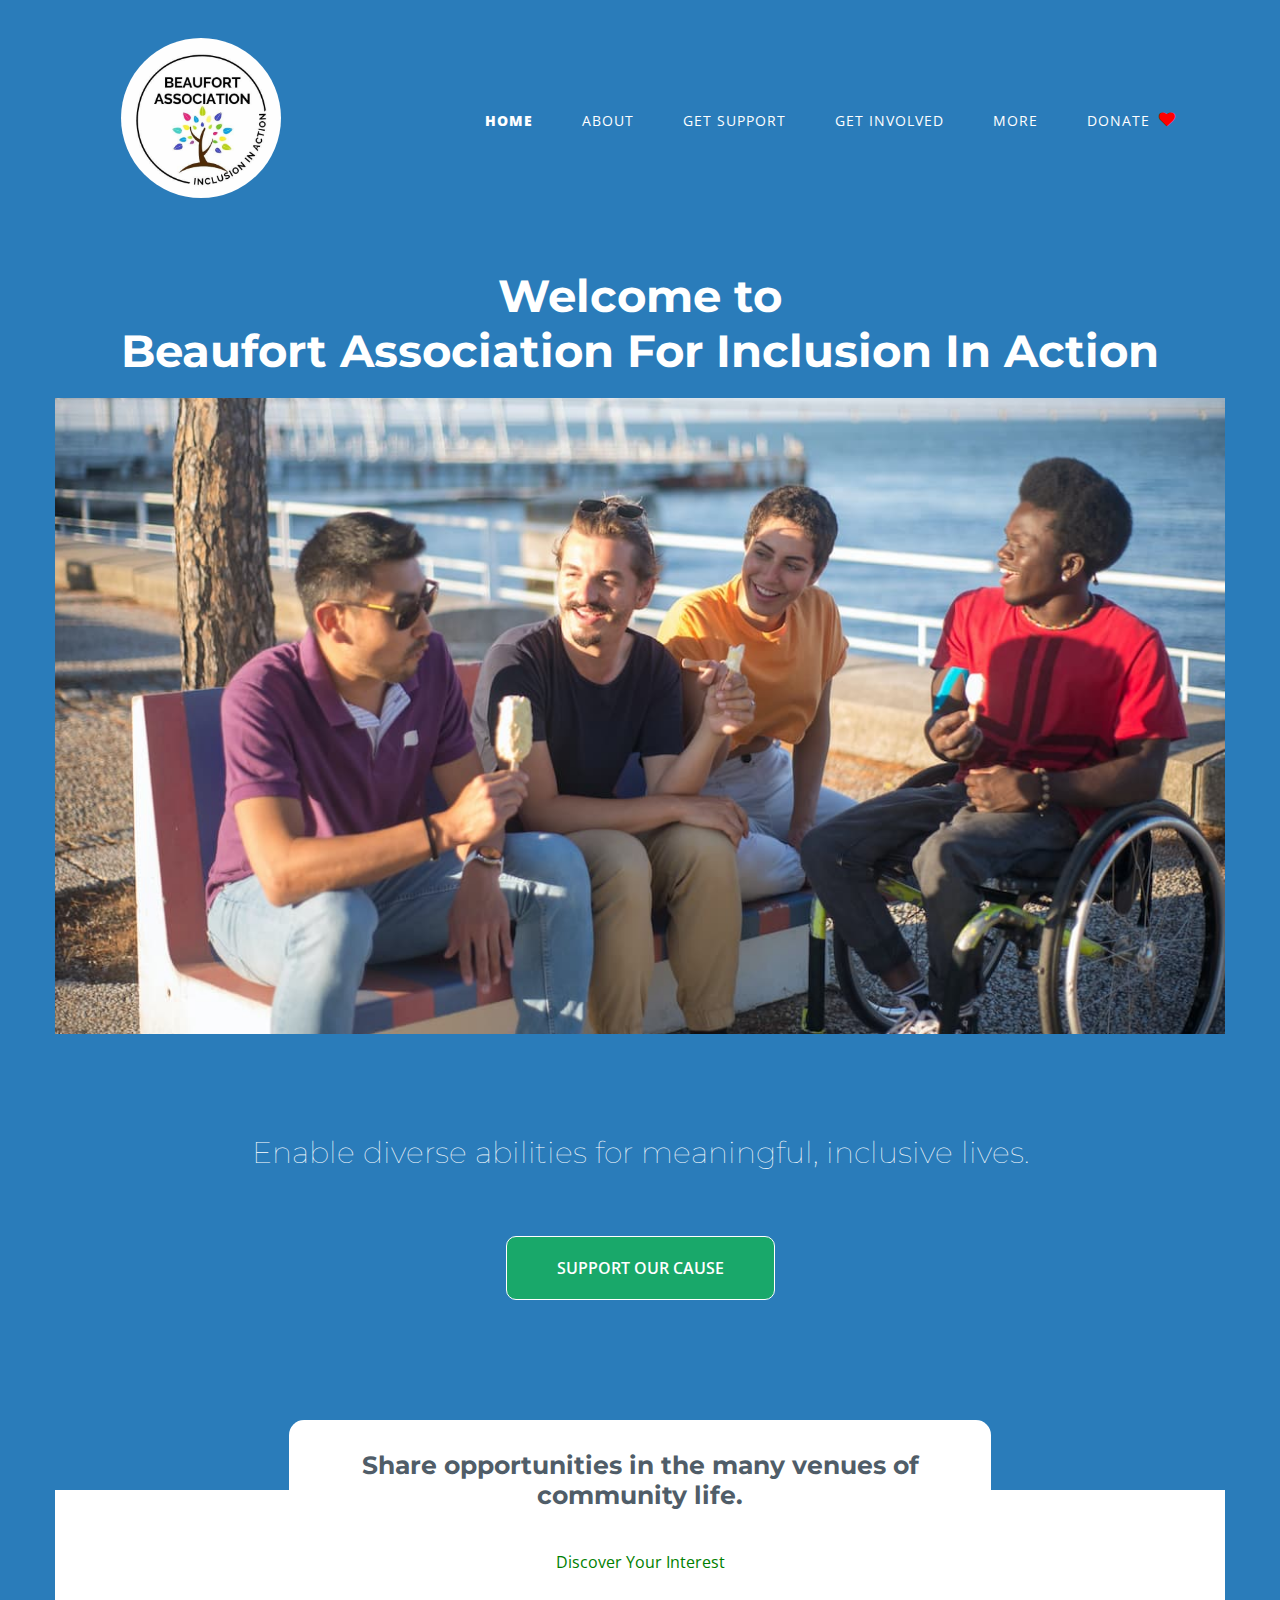
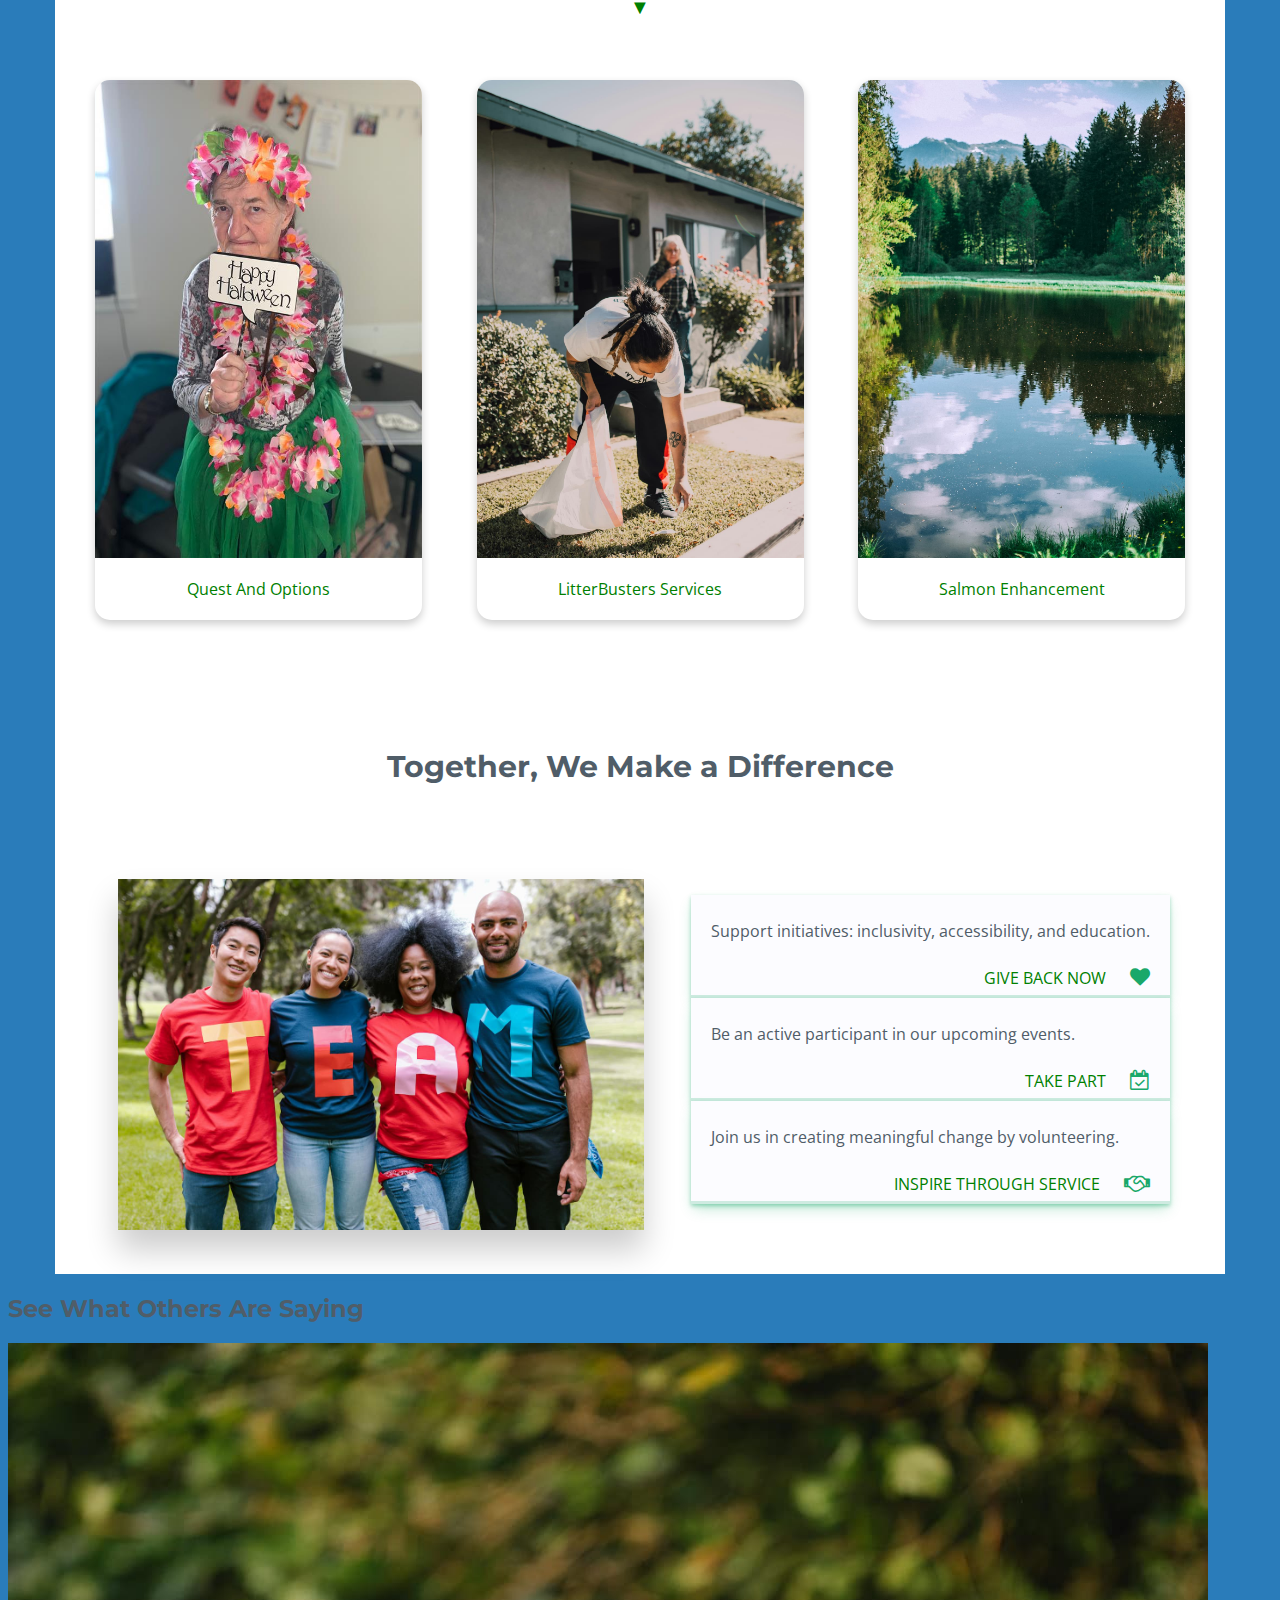
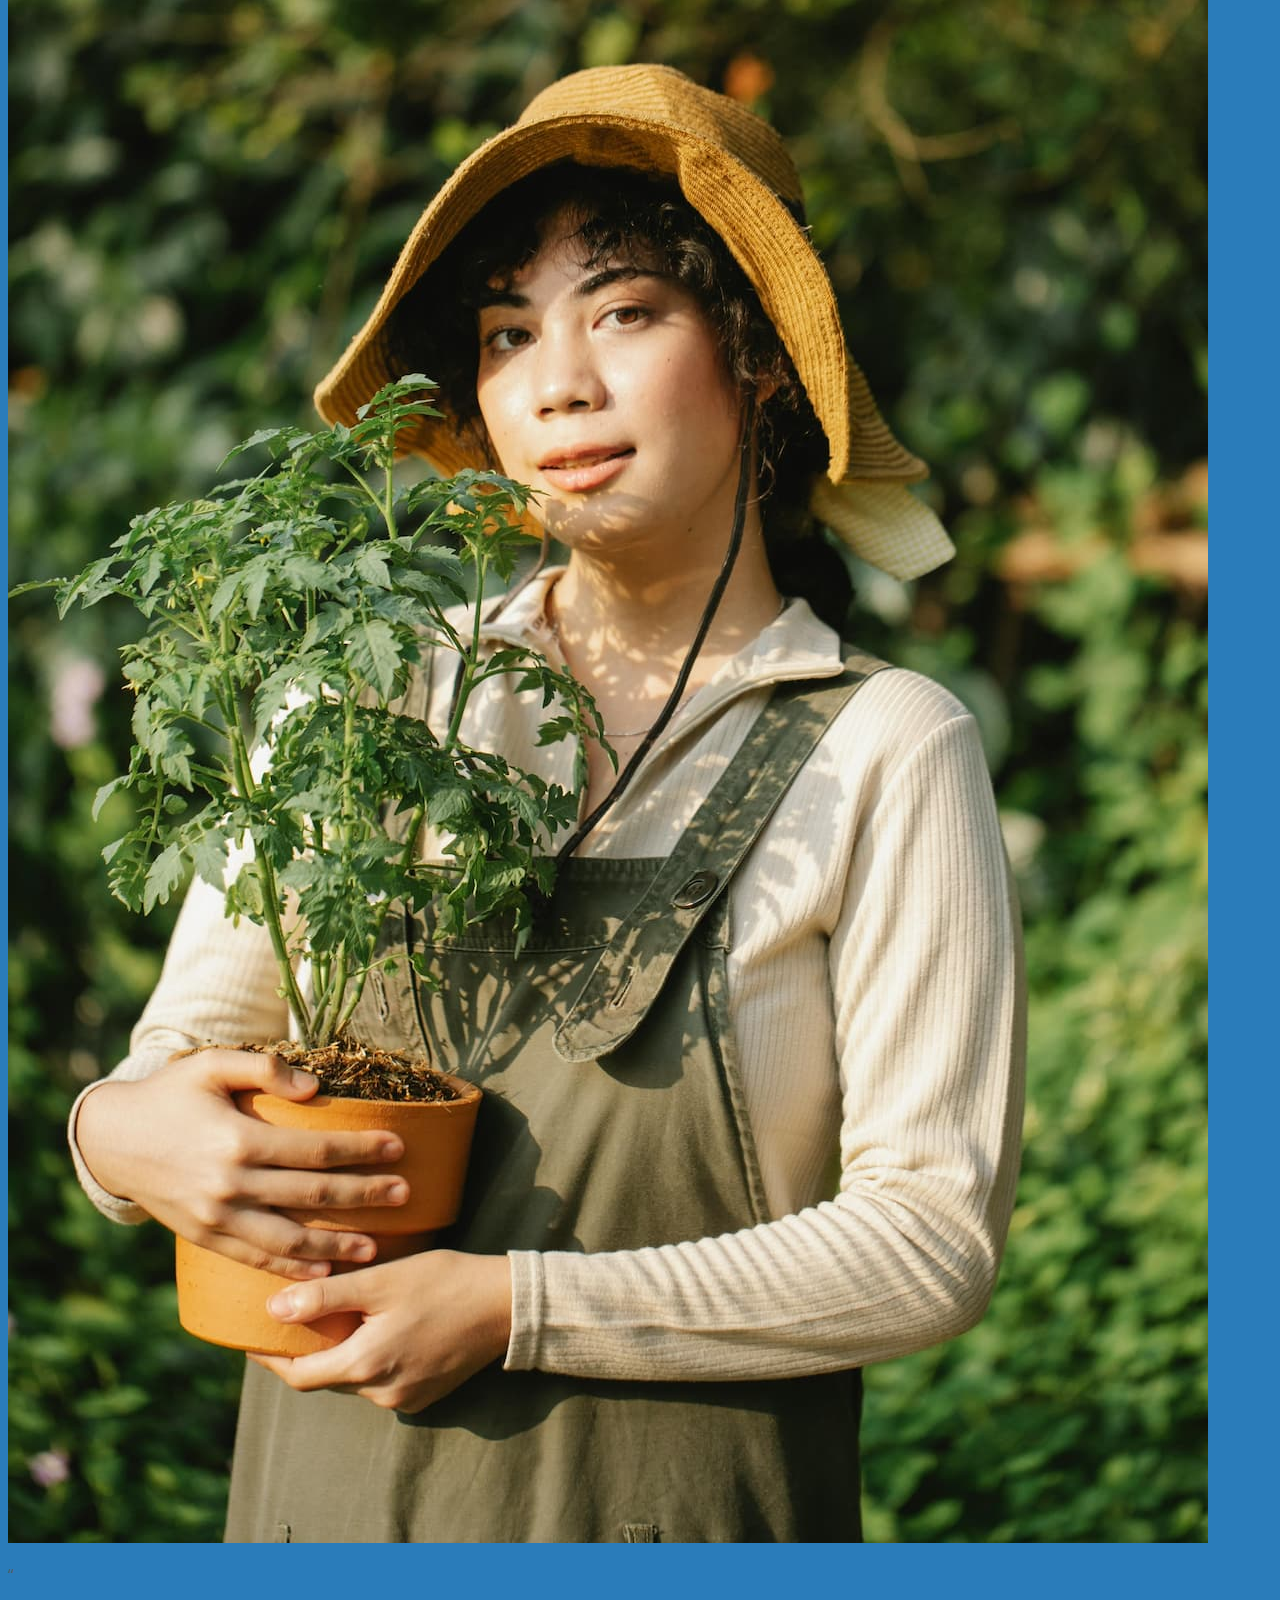
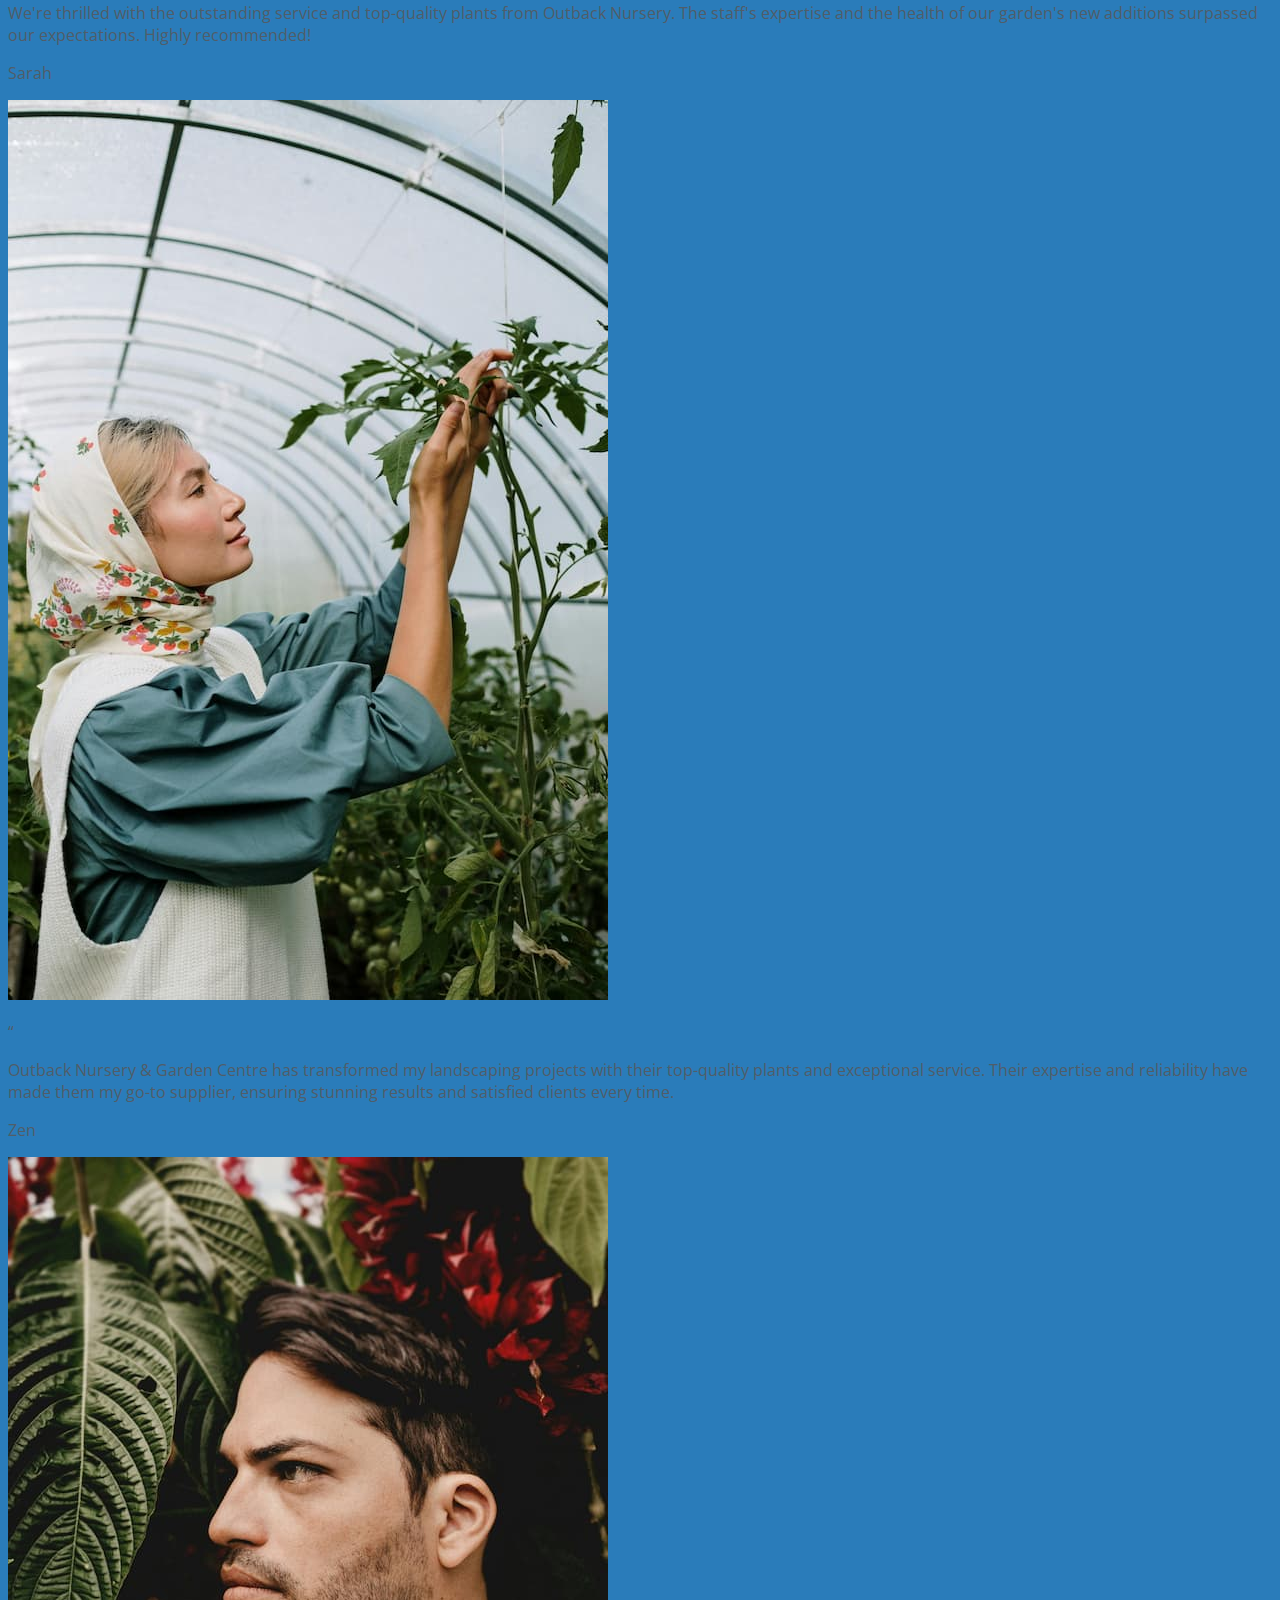
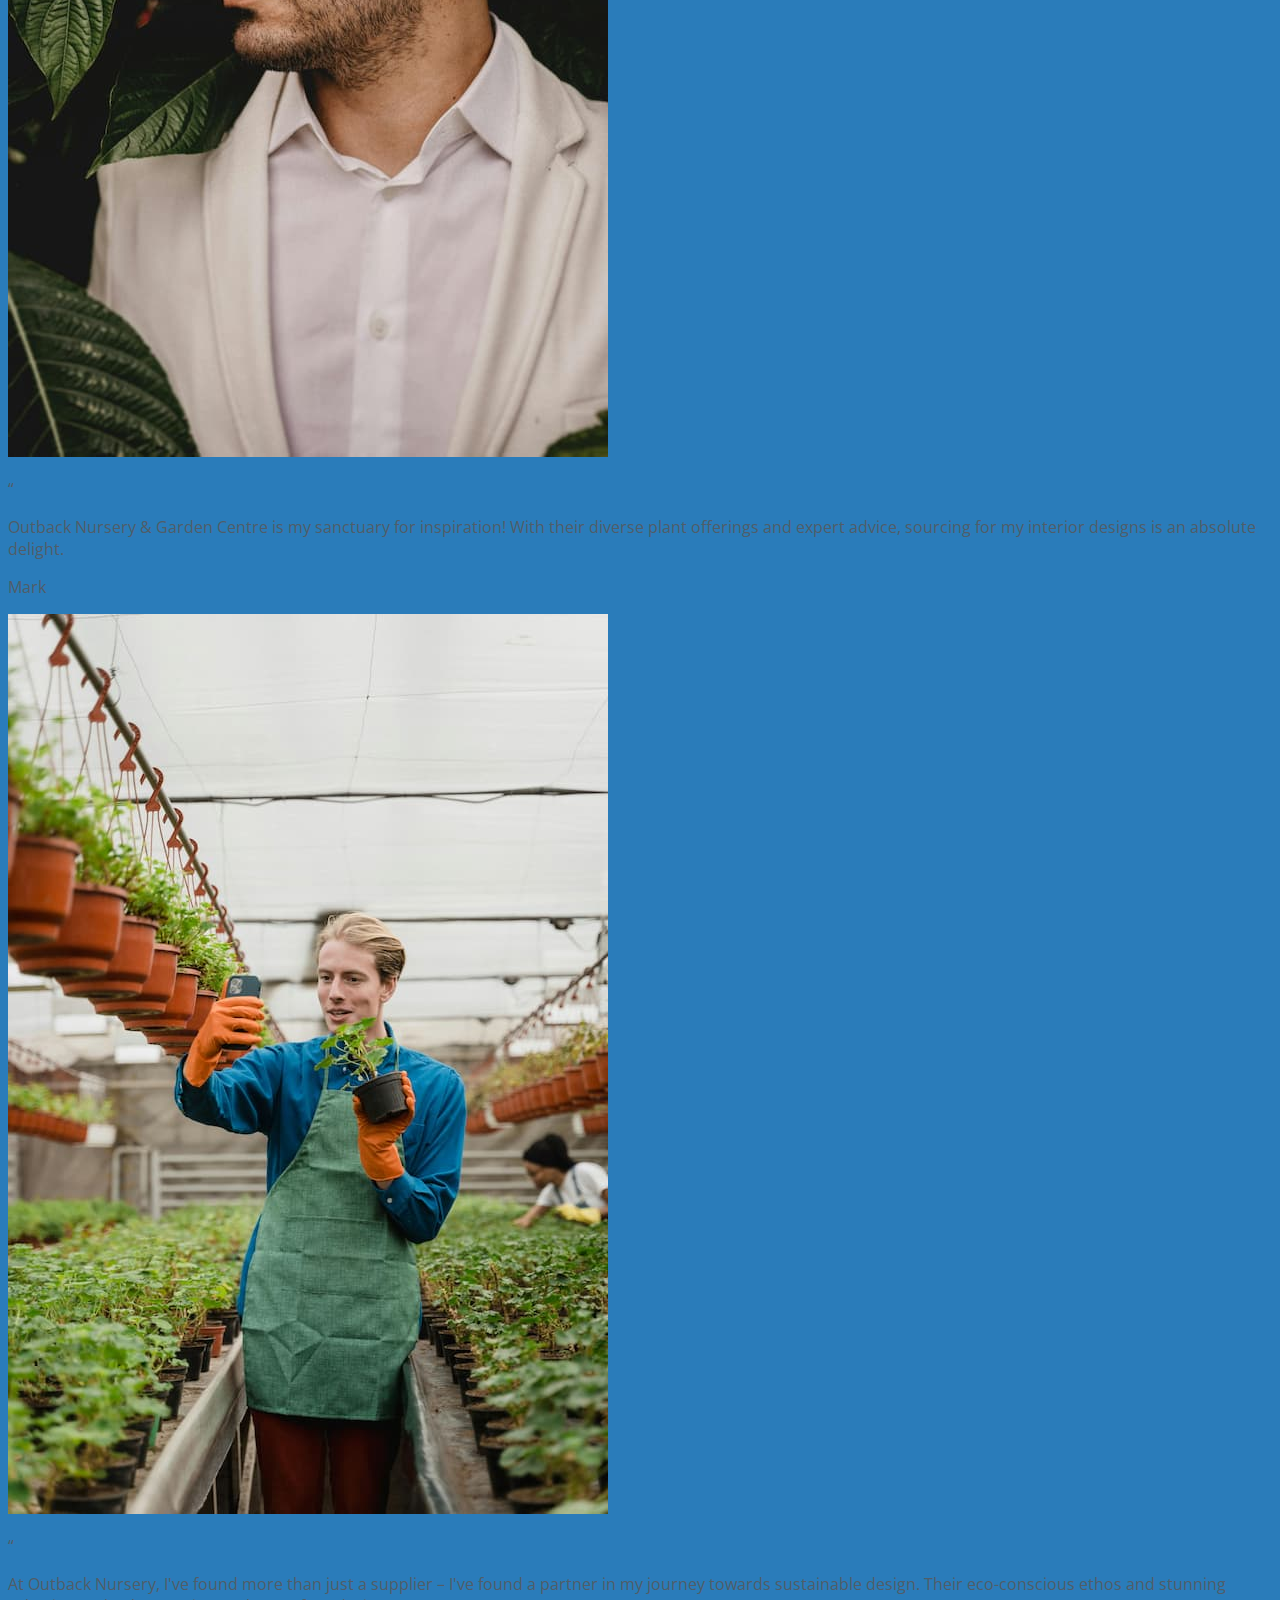
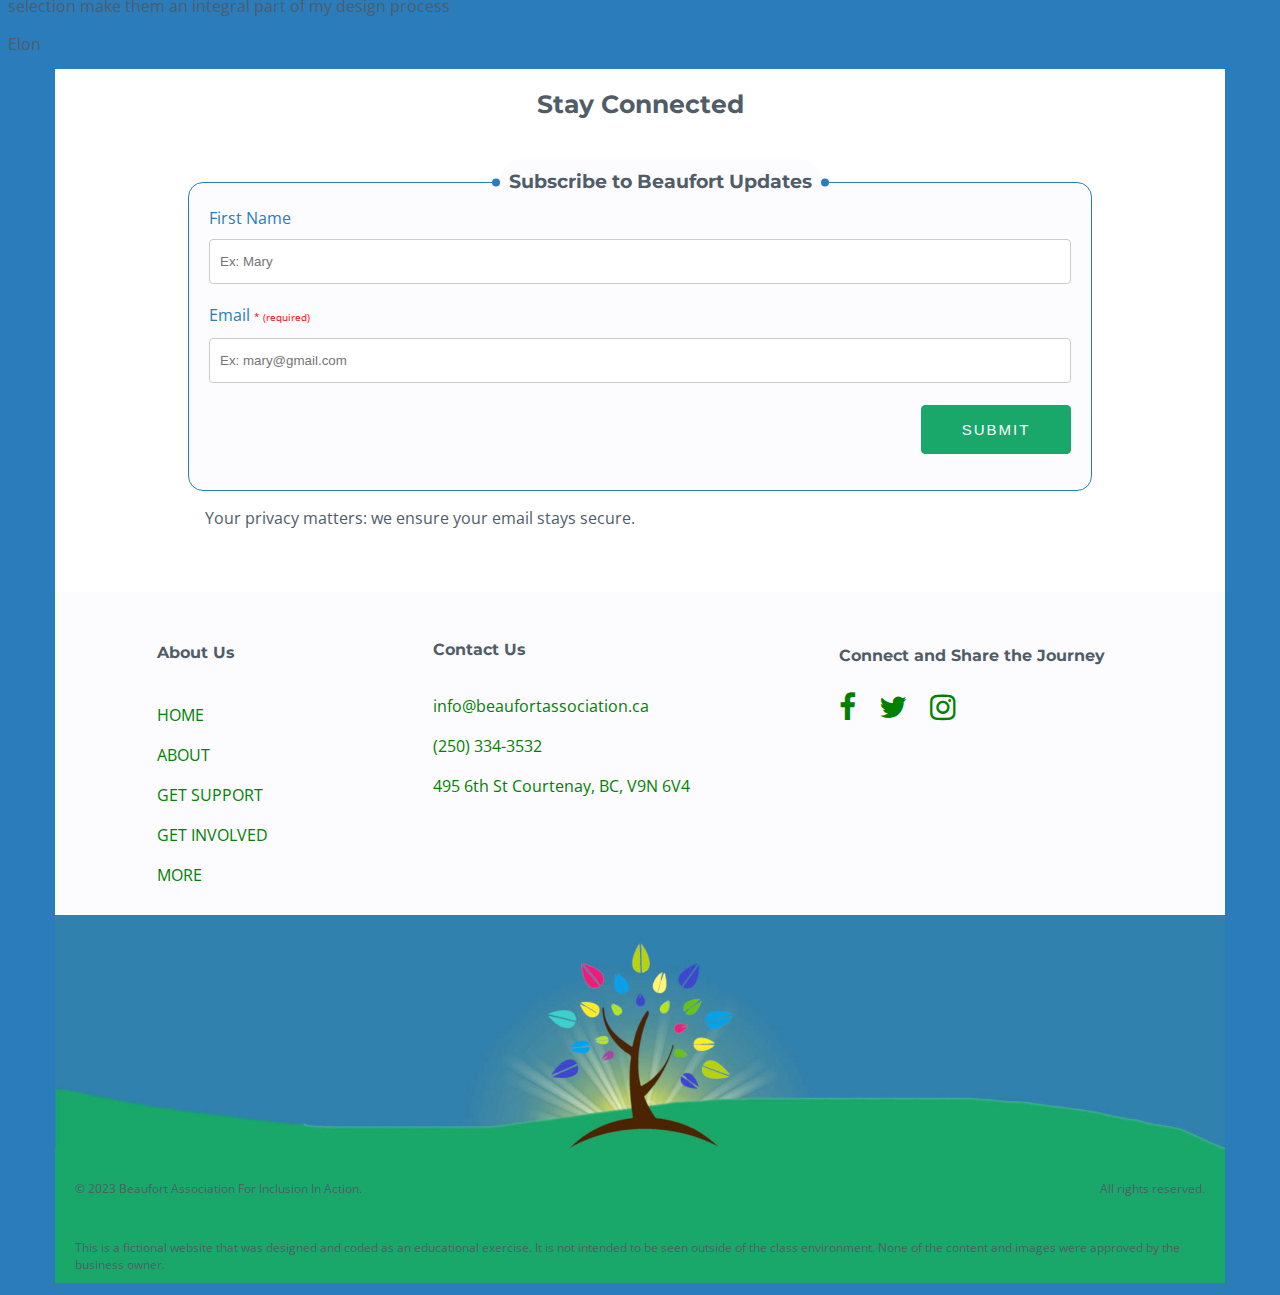
==== docs/index.html @ d54557df "Add class name to be used in js functionality" ====
<!DOCTYPE html>
<html lang="en">
  <head>
    <meta charset="UTF-8" />
    <meta name="viewport" content="width=device-width, initial-scale=1.0" />
    <!-- Link to Google Font Montserrat and Open Sans -->
    <link rel="preconnect" href="https://fonts.googleapis.com" />
    <link rel="preconnect" href="https://fonts.gstatic.com" crossorigin />
    <link
      href="https://fonts.googleapis.com/css2?family=Montserrat:wght@200;300;500;600;700;900&family=Open+Sans:wght@300;400;500;600;700&display=swap"
      rel="stylesheet"
    />

    <!-- Link to Font Awesome icons -->
    <link
      rel="stylesheet"
      href="https://cdnjs.cloudflare.com/ajax/libs/font-awesome/4.7.0/css/font-awesome.min.css"
    />
    <link rel="stylesheet" href="style.css" />
    <!-- DGL 103 CVS1 - Katrina Corporal - Project -->

    <title>Beaufort Association | For Inclusion In Action</title>
  </head>
  <body>
    <!-- Navigational Bar -->
    <header>
      <div class="nav-img">
        <a href="index.html">
          <img
            src="images/beaufortassociationlogo.jpg"
            alt="Beaufort Association logo"
          />
        </a>
      </div>

      <nav class="navbar">
        <!-- Below .toggle is from https://codepen.io/AskClaireGuiot/apen/BaMydwd?editors=1100 
                JS function showNav is found at the bottom of the <body> -->
        <div class="toggle-wrapper">
          <a class="toggle" onclick="showNav()">
            <i class="fa fa-bars" aria-hidden="true"></i>
          </a>
        </div>

        <div id="nav-links" class="navlinks">
          <a href="index.html" class="current-page">Home</a>
          <a href="https://beaufortassociation.ca/about-us/">About</a>
          <a href="getsupport.html">Get Support</a>
          <a href="getinvolved.html">Get Involved</a>
          <a href="https://beaufortassociation.ca/self-advocacy/">More</a>
          <a href="getinvolved.html#donate">Donate</a>
          <i class="fa fa-heart" aria-hidden="true"></i>
        </div>
      </nav>
    </header>

    <main>
      <!-- Hero section -->
      <section class="hero">
        <h1>
          Welcome to <br />
          Beaufort Association For Inclusion In Action
        </h1>
        <div class="view-overlay"></div>
        <!-- for mobile view -->
        <img
          class="mobile-hero-img"
          src="images/empower.jpg"
          alt="Beaufort Association in action"
        />
        <!-- for desktop view -->
        <img
          class="desktop-hero-img"
          src="images/inclusioninaction.jpg"
          alt="Beaufort Association in action"
        />
        
      </section>
      <!-- About section -->
      <section class="about">
        <h2>Enable diverse abilities for meaningful, inclusive lives.</h2>
        <a href="https://beaufortassociation.ca/about-us/">Support our Cause</a>
      </section>
      <!-- Programs section -->
      <section class="programs">
        <h2>Share opportunities in the many venues of community life.</h2>
        <a href="https://beaufortassociation.ca/515-2/"
          >Discover Your Interest</a
        >
        <p>&#9660;</p>
        <div class="cards-wrapper">
          <div class="card">
            <img
              src="images/questprogram.jpeg"
              alt="a woman wearing a flower necklace and flower headdress"
            />
            <a href="https://beaufortassociation.ca/quest-2/"
              >Quest and Options</a
            >
          </div>

          <div class="card">
            <img src="images/litterbuster.jpg" alt="men cleaning the street" />
            <a href="https://beaufortassociation.ca/litterbusters-services/"
              >LitterBusters Services</a
            >
          </div>

          <div class="card">
            <img
              src="images/salmonhatchery.jpg"
              alt="pond surrounded by trees"
            />
            <a href="https://beaufortassociation.ca/quest/"
              >Salmon Enhancement</a
            >
          </div>
        </div>
      </section>
      <!-- Get Involved section -->
      <section class="get-involved">
        <div class="get-involved-heading">
          <img
            src="images/teamwork.jpg"
            alt="a team of four wearing team shirt"
          />
          <h2>Together, We Make a Difference</h2>
        </div>

        <div class="support-beaufort">
          <div class="get-involved-card">
            <p>
              Support initiatives: inclusivity, accessibility, and education.
            </p>
            <div class="get-involved-cta">
              <a href="getinvolved.html#donate">Give Back Now</a>
              <i class="fa fa-heart" aria-hidden="true"></i>
            </div>
          </div>

          <div class="get-involved-card">
            <p>Be an active participant in our upcoming events.</p>
            <div class="get-involved-cta">
              <a href="https://beaufortassociation.ca/events-2/">Take Part</a>
              <i class="fa fa-calendar-check-o" aria-hidden="true"></i>
            </div>
          </div>

          <div class="get-involved-card">
            <p>Join us in creating meaningful change by volunteering.</p>
            <div class="get-involved-cta">
              <a href="getinvolved.html#volunteer">Inspire through Service</a>
              <i class="fa fa-handshake-o" aria-hidden="true"></i>
            </div>
          </div>
        </div>
      </section>

      <!-- Testimonials section -->
      <section class="testimonials">
        <h2 class="testimonials-h2">
          See What Others Are Saying
        </h2>
        <div class="testimonials__wrapper">
          <div
            class="testimonials__content-slide testimonials__content-slide--active"
          >
            <div class="testimonials__content">
              <img class="testimonials__avatar l-mb-2" src="images/testimonials-avatar-sarah.jpg" alt="woman holding a potted plant">
              <p class="testimonials__quote">&#8220;</p>
              <p class="testimonials__text">
                We're thrilled with the outstanding service and top-quality
                plants from Outback Nursery. The staff's expertise and the
                health of our garden's new additions surpassed our expectations.
                Highly recommended!
              </p>
              <p class="testimonials__name">Sarah</p>
            </div>
          </div>
          <div class="testimonials__content-slide">
            <div class="testimonials__content">
              <img class="testimonials__avatar" src="images/testimonials-avatar-zen.jpg" alt="woman with bandana">
              <p class="testimonials__quote">&#8220;</p>
              <p class="testimonials__text">
                Outback Nursery &amp; Garden Centre has transformed my
                landscaping projects with their top-quality plants and
                exceptional service. Their expertise and reliability have made
                them my go-to supplier, ensuring stunning results and satisfied
                clients every time.
              </p>
              <p class="testimonials__name">Zen</p>
            </div>
          </div>
          <div class="testimonials__content-slide">
            <div class="testimonials__content">
              <img class="testimonials__avatar" src="images/testimonials-avatar-mark.jpg" alt="side view of a man">
              <p class="testimonials__quote">&#8220;</p>
              <p class="testimonials__text">
                Outback Nursery &amp; Garden Centre is my sanctuary for
                inspiration! With their diverse plant offerings and expert
                advice, sourcing for my interior designs is an absolute delight.
              </p>
              <p class="testimonials__name">Mark</p>
            </div>
          </div>
          <div class="testimonials__content-slide">
            <div class="testimonials__content">
              <img class="testimonials__avatar" src="images/testimonials-avatar-elon.jpg" alt="man holding a potted plant">
              <p class="testimonials__quote">&#8220;</p>
              <p class="testimonials__text">
                At Outback Nursery, I've found more than just a supplier – I've
                found a partner in my journey towards sustainable design. Their
                eco-conscious ethos and stunning selection make them an integral
                part of my design process
              </p>
              <p class="testimonials__name">Elon</p>
            </div>
          </div>
          <div
            class="page-indicator"
          >
            <span
              class="testimonials__page testimonials__page--active"
            ></span>
            <span class="testimonials__page"></span>
            <span class="testimonials__page"></span>
            <span class="testimonials__page"></span>
          </div>
          <div class="testimonials__left-arrow-wrap">
            <div class="testimonials__left-arrow"></div>
          </div>
          <div class="testimonials__right-arrow-wrap">
            <div class="testimonials__right-arrow"></div>
          </div>
        </div>
      </section>


      <!-- Subscribe to newsletter section -->
      <section class="newsletter">
        <h2>Stay Connected</h2>
        <h3>Subscribe to Beaufort Updates</h3>

        <!-- Below is from Codepen by Claire Guiot -->
        <form
          method="post"
          action="https://learndigital.dev/DGL103/dgl103-form.php"
        >
          <label for="fname">First Name</label>
          <input
            type="text"
            id="fname"
            name="firstname"
            placeholder="Ex: Mary"
          />

          <label for="email"
            >Email <span class="label-required">* (required)</span></label
          >
          <input
            type="email"
            id="email"
            name="email"
            placeholder="Ex: mary@gmail.com"
            required
          />
          <input type="submit" value="Submit" />
        </form>
        <p class="privacy-note">
          Your privacy matters: we ensure your email stays secure.
        </p>
      </section>
    </main>
    <!-- Footer section -->
    <footer>
      <div class="footer-columns-wrapper">
        <div class="footer-about-column">
          <h4>About Us</h4>
          <nav>
            <a href="index.html">Home</a>
            <a href="https://beaufortassociation.ca/about-us/">About</a>
            <a href="getsupport.html">Get Support</a>
            <a href="getinvolved.html">Get Involved</a>
            <a href="https://beaufortassociation.ca/self-advocacy/">More</a>
          </nav>
        </div>

        <div class="footer-contacts-column">
          <address>
            <p>Contact Us</p>
            <a href="mailto:info@beaufortassociation.ca"
              >info@beaufortassociation.ca</a
            ><br />
            (250) 334-3532<br />
            495 6th St Courtenay, BC, V9N 6V4
          </address>
        </div>
      </div>

      <div class="socialmedia-icons">
        <h4>Connect and Share the Journey</h4>
        <a href="https://www.facebook.com/beaufortassociation"
          ><i class="fa fa-facebook" aria-hidden="true"></i
        ></a>
        <a href="https://twitter.com/"
          ><i class="fa fa-twitter" aria-hidden="true"></i
        ></a>
        <a href="https://www.instagram.com/"
          ><i class="fa fa-instagram" aria-hidden="true"></i
        ></a>
      </div>

      <img
        src="images/beaufortassociationbanner.jpg"
        alt="Beaufort Association logo"
      />

      <!-- Copyright section in footer -->
      <div class="copyright">
        <p>&copy; 2023 Beaufort Association For Inclusion In Action.</p>
        <p>All rights reserved.</p>
      </div>

      <p class="disclaimer">
        This is a fictional website that was designed and coded as an
        educational exercise. It is not intended to be seen outside of the class
        environment. None of the content and images were approved by the
        business owner.
      </p>
    </footer>

    <!-- Below JS is modified from https://codepen.io/AskClaireGuiot/pen/BaMydwd?editors=1100 -->
    <script>
      function showNav() {
        var navLinks = document.getElementById("nav-links");
        navLinks.classList.toggle("show-links");
      }
    </script>
    <script src="app.js"></script>
  </body>
</html>
---- docs/style.css ----
/* GLOBAL STYLES */

html {
  font-size: 62.5%;
}

body {
  font-family: "Open Sans", sans-serif;
  color: #505d68;
  letter-spacing: 0;
  background-color: #2a7cba;
  font-size: 1.6rem;
}

* {
  box-sizing: border-box;
}

h1,
h2,
h3,
h4,
h5,
h6 {
  color: #505d68;
  font-family: "Montserrat", sans-serif;
}

a {
  text-decoration: none;
  text-transform: uppercase;
  color: #008000;
}

/* HEADER SECTION */
header {
  display: flex;
  justify-content: space-between;
  max-width: 100%;
  padding: 0.3em;
}

.nav-img img {
  width: 10em;
  margin-left: 1em;
  overflow: hidden;
  border-radius: 50%;
}

.toggle-wrapper {
  display: block;
  cursor: pointer; /* This element is clickable */
  font-size: 3em;
  padding: 1em 0.5em;
  position: relative;
  color: #fff;
}

.toggle-wrapper i {
  color: #fff;
}

.navlinks {
  display: none; /* hides navigation links in smaller screens*/
}

.navlinks a {
  color: white;
}

.navlinks i {
  display: none;
}

.show-links {
  /* displays navigation links in a column layout when toggled */
  display: flex;
  flex-direction: column;
  text-align: right;
  padding-top: 4rem;
  padding-right: 3.5rem;
  height: 60%;
  position: absolute;
  right: 0;
  width: 100vw;
  background-color: #2a7cba;
  line-height: 7rem;
  font-size: 2rem;
  z-index: 3;
}

/* HERO SECTION */
.hero {
  display: flex;
  flex-flow: column;
  align-items: center;
  text-align: center;
  padding-top: 2rem;
  position: relative;
}

.hero h1 {
  font-size: 3rem;
  padding: 2rem;
  margin: 0;
  color: #fff;
  position: absolute;
  z-index: 2;
}

.view-overlay {
  background-color: #504f4f;
  opacity: 0.3;
  /* width: 90vw;             to be reused for desktop view
    height: 90vh; */
  object-fit: scale-down;
  position: absolute;
  z-index: 1;
}

.mobile-hero-img {
  width: 90vw;
  height: 90vh;
  object-fit: scale-down;
  z-index: 0;
}

.desktop-hero-img {
  display: none;
}

/* ABOUT SECTION */
.about {
  display: flex;
  align-items: center;
  flex-direction: column;
  margin-top: -40px;
  padding-bottom: 100px;
}

.about h2 {
  font-size: 3rem;
  color: #fff;
  margin-top: -120px;
  padding: 4rem 1rem;
  text-align: center;
  font-weight: 100;
}

.about a {
  border: solid 1px #fff;
  color: white;
  font-weight: 600;
  background-color: #19a86a;
  padding: 2rem 5rem;
  border-radius: 10px;
}

/* Below is from Codepen https://codepen.io/Vesh123/pen/YzJKwNp
with modifications done on colors and border-radius, remove 1rem vertical drop on :active, reduced blur effect to .3rem, and reduced vertical drop shadow in hover to .5rem*/
.about a:hover {
  background-color: #148654;
  color: #fff;
  transition: 0.1s;
  border-radius: 1rem;
  box-shadow: 0.1rem 0.1rem 1rem 0.3rem #19a86a;
  transform: translateY(-2px); /* reused from previous exercise */
}
.about a:active {
  background-color: #19a86a;
  color: #fff;
  border-radius: 1rem;
  transition: 0.1s;
  box-shadow: 0.1rem 0.1rem #19a86a;
  transform: translateY(-2px); /* reused from previous exercise */
}
/* Codepen code ends here */

/* PROGRAMS SECTION */

.programs {
  background-color: #fff;
  display: flex;
  flex-direction: column;
  align-items: center;
  text-align: center;
  row-gap: 20px;
  margin-top: 70px;
  padding-bottom: 70px;
}

.programs h2 {
  font-size: 2rem;
  padding: 2rem 3rem;
  background-color: #fff;
  border-radius: 15px 15px 0 0;
  margin-top: -80px;
  width: 90vw;
}

.programs a {
  text-transform: capitalize;
  padding: 2rem;
}

.programs p {
  font-size: 2rem;
  color: #008000;
  margin-top: -20px;
  margin-bottom: 40px;
}

.cards-wrapper {
  display: flex;
  flex-direction: column;
  gap: 2rem;
  align-items: center;
}
.card {
  display: flex;
  flex-direction: column;
  align-items: center;
  height: 60vh;
  box-shadow: 0 4px 8px 0 rgba(0, 0, 0, 0.2);
  width: 90%;
  border-radius: 15px;
}

.card img {
  width: 100%;
  overflow: hidden;
  border-radius: 15px 15px 0 0;
}

/* GET INVOLVED SECTION */
.get-involved {
  display: flex;
  flex-direction: column;
  align-items: center;
  text-align: center;
  padding: 0 2rem 5rem 2rem;
  gap: 3rem;
  background-color: #fff;
}

.get-involved-heading img {
  width: 100vw;
}

.get-involved-heading h2 {
  padding: 0 3rem;
  font-size: 3rem;
  color: #505d68;
}

.support-beaufort {
  display: flex;
  flex-direction: column;
}
.get-involved-card {
  text-align: left;
  line-height: 2rem;
  background: #fcfcff;
  box-shadow: rgba(25, 168, 106, 0.4) 0px 2px 4px,
    rgba(25, 168, 106, 0.3) 0px 7px 13px -3px,
    rgba(25, 168, 106, 0.2) 0px -3px 0px inset;
}
.get-involved-card:hover {
  box-shadow: rgba(25, 168, 106, 0.4) 0px 5px, rgba(25, 168, 106, 0.3) 0px 10px,
    rgba(25, 168, 106, 0.2) 0px 15px, rgba(25, 168, 106, 0.1) 0px 20px,
    rgba(25, 168, 106, 0.05) 0px 25px;
  transform: translateY(-2px);
}

.get-involved-card p {
  padding: 1rem 2rem;
}

.get-involved-cta {
  text-align: right;
  padding: 0 2rem 1rem;
}

.get-involved a {
  padding: 0 2rem;
}

.get-involved i {
  font-size: 2rem;
  color: #19a86a;
}

/* NEWSLETTER SECTION */
.newsletter {
  background-color: #fff;
  margin-top: -2px;
  padding: 0 2rem;
}

.newsletter h2 {
  font-size: 2.5rem;
  margin: 0;
  padding: 2rem;
  text-align: center;
}

.newsletter h3 {
  font-size: 1.9rem;
  margin: 0;
  padding: 0.5rem;
  text-align: center;
  background-color: #fcfcff;
  border-radius: 25px;
  position: relative;
  display: inline-block;
  transform: translateY(50%) translateY(-0.1rem) translateX(2rem);
}

/* Implement code for newsletter style from https://www.michaeljfox.org/
  with modifications applied to translate, added translateX, bgcolor, and location of dots */
.newsletter h3:before {
  left: -0.7rem;
}
.newsletter h3:after {
  right: -0.7rem;
}
.newsletter h3::before,
.newsletter h3::after {
  background-color: #2a7cba;
  border-radius: 50%;
  content: "";
  height: 0.8rem;
  position: absolute;
  top: calc(50% - 0.3rem);
  width: 0.8rem;
}

.newsletter p {
  font-size: 1.6rem;
}

.newsletter form {
  display: flex;
  flex-direction: column;
  color: #2a7cba;
  line-height: 3rem;
  padding: 2rem;
  background-color: #fcfcff;
  border: 1px solid #2a7cba;
  border-radius: 15px;
}

.newsletter form input[type="text"],
.newsletter form input[type="email"] {
  height: 4.5rem;
  border: 1px solid #ccc;
  border-radius: 4px;
  margin-top: 0.6rem;
  margin-bottom: 1.6rem;
  padding-left: 1rem;
}

.newsletter form .label-required {
  font-size: 1rem;
  color: red;
}

.newsletter form .label:required {
  border: 1px solid red;
}

.newsletter form input[type="submit"] {
  background-color: #19a86a;
  color: white;
  padding: 1.5rem;
  border: 1px solid #19a86a;
  border-radius: 4px;
  margin-top: 0.6rem;
  margin-bottom: 1.6rem;
  cursor: pointer;
  font-size: 1.5rem;
  text-transform: uppercase;
  letter-spacing: 2px;
  margin-top: 0.6rem;
  margin-bottom: 1.6rem;
}

.newsletter form [type="submit"]:hover {
  background-color: #46b987;
}

.privacy-note {
  font-size: 1.2rem;
  text-align: left;
  padding-bottom: 5rem;
}

/* FOOTER SECTION */
footer {
  margin-top: -2rem;
  background-color: #fcfcff;
}

.footer-columns-wrapper {
  padding: 2rem;
  font-size: 1.6rem;
  text-align: center;
  line-height: 4rem;
}

.footer-about-column nav {
  display: flex;
  flex-direction: column;
}

.footer-contacts-column address {
  font-style: normal;
  padding-top: 2rem;
  color: #008000;
}

.footer-contacts-column address p {
  color: #505d68;
  font-family: "Montserrat", sans-serif;
  font-weight: 700;
}
.footer-contacts-column a {
  text-transform: lowercase;
}

.socialmedia-icons {
  display: flex;
  flex-direction: column;
  align-items: center;
  justify-content: center;
  gap: 1.5rem;
  margin-bottom: 5rem;
  font-size: 2rem;
}
.socialmedia-icons h4 {
  font-size: 1.6rem;
}

footer img {
  width: 100%;
}

.copyright {
  margin-top: -6px;
  margin-bottom: 0;
  background-color: #19a86a;
  line-height: 2rem;
  font-size: 1.2rem;
  text-align: center;
  padding-top: 2rem;
}
.disclaimer {
  background-color: #19a86a;
  font-size: 1.2rem;
  margin-top: -2rem;
  padding: 2rem;
}

/* ================GET SUPPORT PAGE ================*/

/* HERO SECTION */

.support-hero {
  margin-top: 4rem;
}

.support-hero h1 {
  font-size: 3.5rem;
  padding: 2rem 6rem;
  margin: 0;
  margin-top: -2rem;
  background-color: #2a7cba;
  width: 100%;
  color: #fff;
  text-align: center;
}

.support-hero-img {
  width: 100%;
}

/* COMMUNITY SECTION */

.community {
  background-color: #fff;
  padding: 2rem 2rem 3rem;
  margin-top: 70px;
  display: flex;
  flex-direction: column;
  align-items: center;
  padding-bottom: 70px;
}

.community h2 {
  font-size: 2rem;
  padding: 2rem 3rem;
  background-color: #fff;
  border-radius: 15px 15px 0 0;
  margin-top: -80px;
  width: 90vw;
}

.community p {
  margin-top: 1rem;
  margin-bottom: 2rem;
}

.beaufort-cards-wrapper {
  display: flex;
  flex-direction: column;
  gap: 2rem;
  align-items: center;
}

.beaufort-cards {
  display: flex;
  flex-direction: column;
  align-items: center;
  box-shadow: 0 4px 8px 0 rgba(0, 0, 0, 0.2);
  width: 80vw;
  border-radius: 15px;
  justify-content: space-evenly;
}

.beaufort-cards a {
  text-transform: capitalize;
  padding: 2rem;
}
/* Below is from Codepen https://codepen.io/Vesh123/pen/YzJKwNp
with modifications done on colors and border-radius and removing the top .1rem shadow on hover, remove 1rem vertical drop on :active, reduced blur effect to .3rem, reduced vertical drop shadow in hover to .5rem*/
.beaufort-cards a:hover {
  /* background-color: #148654; */
  /* color:#fff; */
  transition: 0.1s;
  border-radius: 1rem;
  text-shadow: 0.1rem 0.5rem 0.3rem #19a86a;
  transform: translateY(-2px); /* reused from previous exercise */
}
.beaufort-cards a:active {
  background-color: #19a86a;
  color: #fff;
  border-radius: 1rem;
  transition: 0.1s;
  box-shadow: 0.1rem 0.1rem #19a86a;
  transform: translateY(-2px); /* reused from previous exercise */
}
/* Codepen code ends here */

.beaufort-cards img {
  width: 100%;
  overflow: hidden;
  border-radius: 15px 15px 0 0;
}

/* VISIT US SECTION */

.visit-us {
  margin-top: -3rem;
  background-color: #fff;
}
.visit-us h2 {
  font-size: 3rem;
  padding: 2rem 6rem;
  margin: 0;
  margin-top: -2rem;
  text-align: center;
}

.visit-us iframe {
  margin-top: 3rem;
  border: 0;
  width: 100%;
  object-fit: scale-down;
}
.get-in-touch {
  padding: 0 2rem 5rem;
  margin-top: 10rem;
}
.get-in-touch h3 {
  margin-top: -5rem;
}
.get-in-touch i {
  font-size: 1.6rem;
  color: #19a86a;
  padding: 0 1rem;
}

.email i {
  font-size: 1.6rem;
  color: #19a86a;
  padding: 0 1rem;
}
.get-in-touch a,
.email a {
  display: inline-block;
  text-transform: lowercase;
}

.employee-contacts table {
  width: 100%;
  border-collapse: separate;
  padding-bottom: 5rem;
}

.employee-contacts caption {
  text-align: left;
  padding-left: 2rem;
  font-weight: 800;
  font-size: 2rem;
  padding-bottom: 2rem;
}

.employee-contacts thead th,
tbody td {
  border: 1px solid #dddddd;
  padding: 2rem;
  font-size: 1.4rem;
  text-align: left;
}

.employee-contacts a {
  text-transform: lowercase;
  text-decoration: underline;
  color: #505d68;
}

.employee-contacts thead,
tbody tr:nth-child(even) {
  background-color: #ffffff; /* Add white background to thead, even rows */
}

.employee-contacts tbody tr:nth-child(odd) {
  background-color: #fcfcff; /* Set light gray background to odd rows */
}

.employee-contacts th:nth-child(3),
td:nth-child(3) {
  display: none; /* Hides 3rd column in mobile view */
}

/* ================GET INVOLVED PAGE ================*/

/* HERO SECTION */

.involvepage-hero {
  margin-top: 4rem;
}

.involvepage-hero h1 {
  font-size: 3rem;
  padding: 2rem;
  margin: 0;
  margin-top: -2rem;
  background-color: #2a7cba;
  width: 100%;
  color: #fff;
  text-align: center;
}

.involvepage-hero-img {
  width: 100%;
}

/* SELF ADVOCACY SECTION */

.self-advocacy {
  background-color: #fff;
  padding: 2rem 2rem 3rem;
  margin-top: 10rem;
  display: flex;
  flex-direction: column;
  align-items: center;
  padding-bottom: 70px;
}

.self-advocacy h2 {
  font-size: 2rem;
  padding: 2rem 2rem;
  background-color: #fff;
  border-radius: 15px 15px 0 0;
  margin-top: -80px;
  width: 90vw;
}

.self-advocacy p {
  margin-top: 1rem;
  margin-bottom: 2rem;
}

/* VOLUNTEER SECTION */

.volunteering {
  margin-top: -3rem;
  background-color: #fff;
  padding-bottom: 5rem;
}
.volunteering h2 {
  font-size: 3rem;
  padding: 0 6rem;
  text-align: center;
}

.volunteering blockquote {
  padding: 2rem 1rem 2rem;
  margin: 0;
  font-style: italic;
}

.volunteering footer {
  margin-top: 2rem;
  text-align: right;
  padding-right: 2rem;
  background-color: #fff;
}

.volunteering p {
  font-size: 2rem;
  padding-left: 1rem;
}
.volunteering img {
  width: 100%;
  padding: 2rem 0 1rem;
}

.volunteering form {
  display: flex;
  flex-direction: column;
  font-size: 1.6rem;
  color: #2a7cba;
  line-height: 3rem;
  padding: 2rem;
  background-color: #fcfcff;
  border: 1px solid #2a7cba;
  border-radius: 15px;
  margin: 2rem;
}

.volunteering form input[type="text"],
.volunteering form input[type="email"] {
  height: 4.5rem;
  border: 1px solid #ccc;
  border-radius: 4px;
  margin-top: 0.6rem;
  margin-bottom: 1.6rem;
  padding-left: 1rem;
}

.volunteering form .label-required {
  font-size: 1rem;
  color: red;
}

.volunteering form .label:required {
  border: 1px solid red;
}

.volunteering fieldset {
  margin-bottom: 16px;
  border: 1px solid #ccc;
  border-radius: 10px 10px 0 0;
}
.volunteering form input[type="submit"] {
  background-color: #19a86a;
  color: white;
  padding: 1.5rem;
  border: 1px solid #19a86a;
  border-radius: 4px;
  margin-top: 0.6rem;
  margin-bottom: 1.6rem;
  cursor: pointer;
  font-size: 1.5rem;
  text-transform: uppercase;
  letter-spacing: 2px;
  margin-top: 0.6rem;
  margin-bottom: 1.6rem;
}

.volunteering form [type="submit"]:hover {
  background-color: #46b987;
}

/* DONATE SECTION */

.donate {
  margin-top: -3rem;
  background-color: #fff;
  padding: 5rem 0;
  display: flex;
  flex-direction: column;
  align-items: center;
}
.donate h2 {
  font-size: 3rem;
  padding: 2rem 3rem;
  margin: 0;
  margin-top: -2rem;
  text-align: center;
}

.donate p {
  padding: 3rem 2rem 3rem;
}

.donate-card {
  display: flex;
  flex-direction: column;
  align-items: center;
  font-size: 2rem;
  border: 0.15rem solid #19a86a;
  border-radius: 2.5rem;
  box-shadow: 0 4px 8px 0 rgba(0, 0, 0, 0.2);
  width: 70%;
}

.donate-card p {
  padding: 0;
  font-weight: 600;
}

.donate-options {
  display: flex;
  flex-direction: column;
  gap: 2rem;
  border-top: 0.15rem solid #19a86a;
  width: 100%;
  padding: 4rem;
}

.donate-options a {
  text-align: center;
  padding: 1rem;
  color: #fff;
  width: 19rem;
  border-radius: 1rem;
  background-color: #19a86a;
}

donate-options a:hover {
  background-color: #fff;
  color: #19a86a;
  border: 1px solid #19a86a;
}

.thank-you-note {
  margin-top: 4rem;
}

/* Large devices (desktops, 1200px and up) */
@media only screen and (min-width: 1200px) {
  /* HEADER SECTION */

  header {
    max-width: 1170px;
    margin: auto;
    padding: 3rem 5rem;
  }

  .navbar {
    display: flex;
    align-items: center;
  }
  .toggle-wrapper {
    display: none;
  }
  .navlinks {
    display: flex;
  }

  .navlinks a {
    margin-right: 49px;
    font-size: 1.4rem;
    letter-spacing: 1px;
  }

  .current-page {
    font-weight: 800;
  }

  .navlinks i {
    display: inline;
    font-size: 1.6rem;
    color: red;
    margin-left: -40px;
  }

  /* HERO SECTION */
  .hero {
    max-width: 1170px;
    margin: auto;
  }

  .mobile-hero-img {
    display: none;
  }
  .desktop-hero-img {
    display: block;
    width: 100%;
    margin-bottom: 18rem;
  }
  .hero h1 {
    font-size: 4.5rem;
    padding: 2rem;
    background-color: #2a7cba;
    margin-top: -0.5rem;
    width: 100vw;
  }

  /* ABOUT SECTION */
  .about {
    max-width: 1170px;
    margin: auto;
  }
  .about a {
    margin-bottom: 9rem;
  }

  /* PROGRAMS SECTION */
  .programs {
    max-width: 1170px;
    margin: auto;
  }
  .programs h2 {
    font-size: 2.5rem;
    padding: 3rem 0 4rem 0;
    margin-top: -70px;
    width: 60%;
  }
  .programs a {
    margin-top: -6rem;
  }

  .cards-wrapper {
    display: flex;
    flex-direction: row;
    justify-content: space-between;
    margin: 0 4rem;
  }
  .card {
    width: 30%;
  }
  .card img {
    width: 100%;
    height: 100%;
  }
  .card a {
    margin-top: 0;
  }

  /* Below is from Codepen https://codepen.io/Vesh123/pen/YzJKwNp
with modifications done on colors and border-radius and removing the top .1rem shadow on hover, remove 1rem vertical drop on :active, reduced blur effect to .3rem, and reduced vertical drop shadow in hover to .5rem*/
  .card a:hover {
    transition: 0.1s;
    border-radius: 1rem;
    text-shadow: 0.1rem 0.5rem 0.3rem #19a86a;
    transform: translateY(-2px); /* reused from previous exercise */
  }
  .card a:active {
    background-color: #19a86a;
    color: #fff;
    border-radius: 1rem;
    transition: 0.1s;
    box-shadow: 0.1rem 0.1rem #19a86a;
    transform: translateY(-2px); /* reused from previous exercise */
  }
  /* Codepen code ends here */

  /* GET INVOLVED SECTION */
  .get-involved {
    max-width: 1170px;
    margin: auto;
    margin-top: -2px;
    padding: 0;
  }
  .get-involved-heading {
    display: flex;
    flex-direction: column-reverse;
    margin-top: -5px;
    width: 50%;
  }

  .get-involved-heading img {
    width: 90%;
    margin-top: 7rem;
    box-shadow: rgba(0, 0, 0, 0.2) 0px 20px 30px;
    margin-left: -230px;
  }
  .get-involved-heading h2 {
    padding-top: 4rem;
  }
  .support-beaufort {
    display: flex;
    flex-direction: column;
    margin-top: -365px;
    margin-left: 580px;
    padding-bottom: 7rem;
  }

  /* NEWSLETTER SECTION */
  .newsletter {
    max-width: 1170px;
    margin: auto;
    margin-top: -2px;
    display: flex;
    flex-direction: column;
    align-items: center;
  }
  .newsletter h3 {
    padding: 1rem;
  }
  .newsletter form {
    width: 80%;
  }
  .newsletter form input[type="submit"] {
    width: 15rem;
    align-self: flex-end;
  }
  .privacy-note {
    align-self: flex-start;
    margin-left: 13rem;
  }

  /* FOOTER SECTION */

  footer {
    max-width: 1170px;
    margin: auto;
    margin-top: -3px;
  }
  .footer-columns-wrapper {
    display: flex;
    justify-content: space-around;
    width: 63%;
    text-align: left;
  }

  .footer-contacts-column address {
    padding: 0;
  }
  .footer-contacts-column address p {
    color: #505d68;
    font-family: "Montserrat", sans-serif;
    font-weight: 700;
    padding-top: 2px;
  }
  .socialmedia-icons {
    display: block;
    font-size: 3rem;
    float: right;
    margin-top: -290px;
    margin-right: 12rem;
  }
  .socialmedia-icons h4 {
    font-size: 1.6rem;
  }
  .socialmedia-icons a {
    margin-right: 15px;
  }
  .copyright {
    display: flex;
    justify-content: space-between;
    padding: 2rem;
    margin-top: -7px;
  }
  .copyright p {
    display: inline;
  }

  .disclaimer {
    background-color: #19a86a;
    font-size: 1.2rem;
    margin-top: -2px;
    padding: 1rem 2rem;
  }

  /* ================GET SUPPORT PAGE ================*/

  /* HERO SECTION */
  .support-hero {
    max-width: 1170px;
    margin: auto;
    margin-top: 5rem;
  }
  .support-hero h1 {
    font-size: 4.5rem;
    width: 100%;
    padding: 2rem 1rem;
  }
  .support-hero img {
    margin-top: 2rem;
  }

  /* COMMUNITY SECTION  AND GET INVOLVED SELF-ADVOCACY SECTION */

  .community,
  .self-advocacy {
    max-width: 1170px;
    margin: auto;
    max-width: 1170px;
    margin: auto;
    margin-top: -3.5rem;
    position: relative;
  }
  .community h2,
  .self-advocacy h2 {
    font-size: 3rem;
    padding: 2rem 3rem;
    margin-top: -70px;
    width: 60vw;
    text-align: center;
  }

  .beaufort-cards-wrapper {
    flex-direction: row;
    flex-wrap: wrap;
    width: 100%;
    justify-content: center;
    margin-bottom: 8rem;
  }
  .beaufort-cards {
    flex: 0 calc(30.33% - 75px);
    justify-content: space-evenly;
    height: 290px;
  }

  /* VISIT US SECTION */
  .visit-us {
    max-width: 1170px;
    margin: auto;
    display: flex;
    margin-top: -2px;
    padding-bottom: 5rem;
    flex-wrap: wrap;
  }
  .visit-us h2 {
    font-size: 3.5rem;
    width: 100%;
    padding: 2rem 1rem;
    margin-bottom: 5rem;
  }
  .meet-us {
    width: 50%;
    box-shadow: rgba(33, 35, 38, 0.1) 0px 10px 10px -10px;
  }
  .get-in-touch {
    width: 50%;
    margin-top: 22rem;
    text-align: center;
    box-shadow: rgba(33, 35, 38, 0.1) 0px 10px 10px -10px;
  }
  .get-in-touch h3 {
    margin-bottom: 4rem;
    padding-left: 2rem;
  }

  .email i {
    padding: 2rem 1rem;
  }

  .employee-contacts {
    width: 80%;
    margin: 0 auto;
    padding-top: 5rem;
  }

  .employee-contacts thead th,
  tbody td {
    font-size: 1.6rem;
  }

  .employee-contacts th:nth-child(3),
  td:nth-child(3) {
    display: block;
  }

  /* ================GET INVOLVED PAGE ================*/

  /* HERO SECTION */
  .involvepage-hero {
    max-width: 1170px;
    margin: auto;
    margin-top: 5rem;
  }
  .involvepage-hero h1 {
    font-size: 4.5rem;
    width: 100%;
    padding: 2rem 1rem;
  }
  .involvepage-hero img {
    margin: auto;
    margin-top: 2rem;
  }

  /* VOLUNTEERING SECTION */
  .volunteering {
    max-width: 1170px;
    margin: auto;
    margin-top: -3rem;
  }

  .volunteering blockquote {
    width: 50%;
    display: inline-block;
    padding: 20rem 5rem;
    line-height: 3rem;
  }

  .volunteering img {
    width: 50%;
    position: relative;
    float: right;
    margin-top: 9rem;
    padding-right: 2rem;
  }
  .volunteering p {
    padding-left: 18rem;
  }
  .volunteering div {
    justify-content: center;
    display: flex;
  }
  .volunteering form {
    width: 70%;
  }

  /* DONATE SECTION */

  .donate {
    max-width: 1170px;
    margin: auto;
    margin-top: -3rem;
    padding: 2rem 2rem 5rem;
    align-items: flex-start;
  }
  .donate h2 {
    font-size: 3.5rem;
    width: 100%;
    padding: 6rem 1rem 0;
  }

  .donate-card {
    width: 35%;
    justify-content: flex-start;
    margin-left: 8rem;
  }
  .donate-options {
    align-items: center;
  }

  .donate-options a:hover {
    background-color: #fff;
    color: #19a86a;
    border: 1px solid #19a86a;
  }

  .thank-you-note {
    display: inline-block;
    width: 50%;
    margin-top: -22rem;
    margin-left: 54rem;
    margin-bottom: 8rem;
    line-height: 3rem;
  }
}
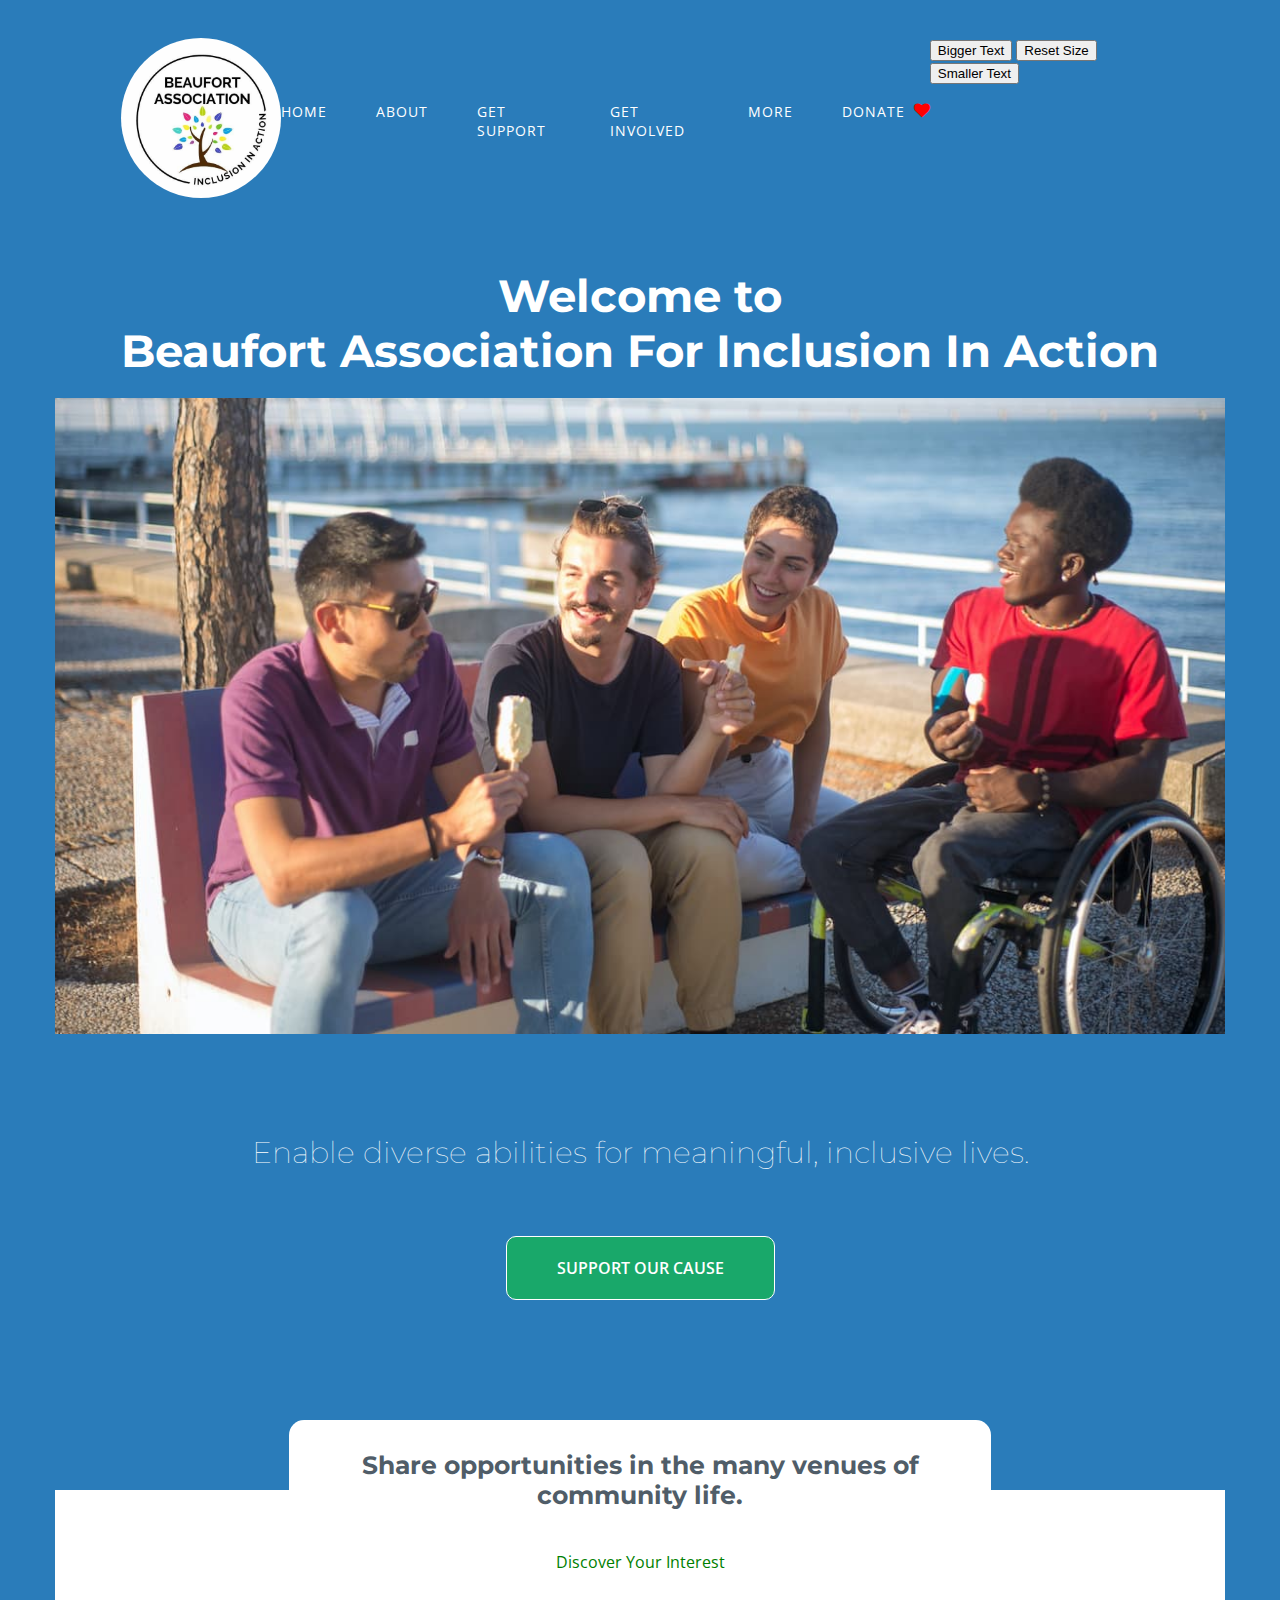
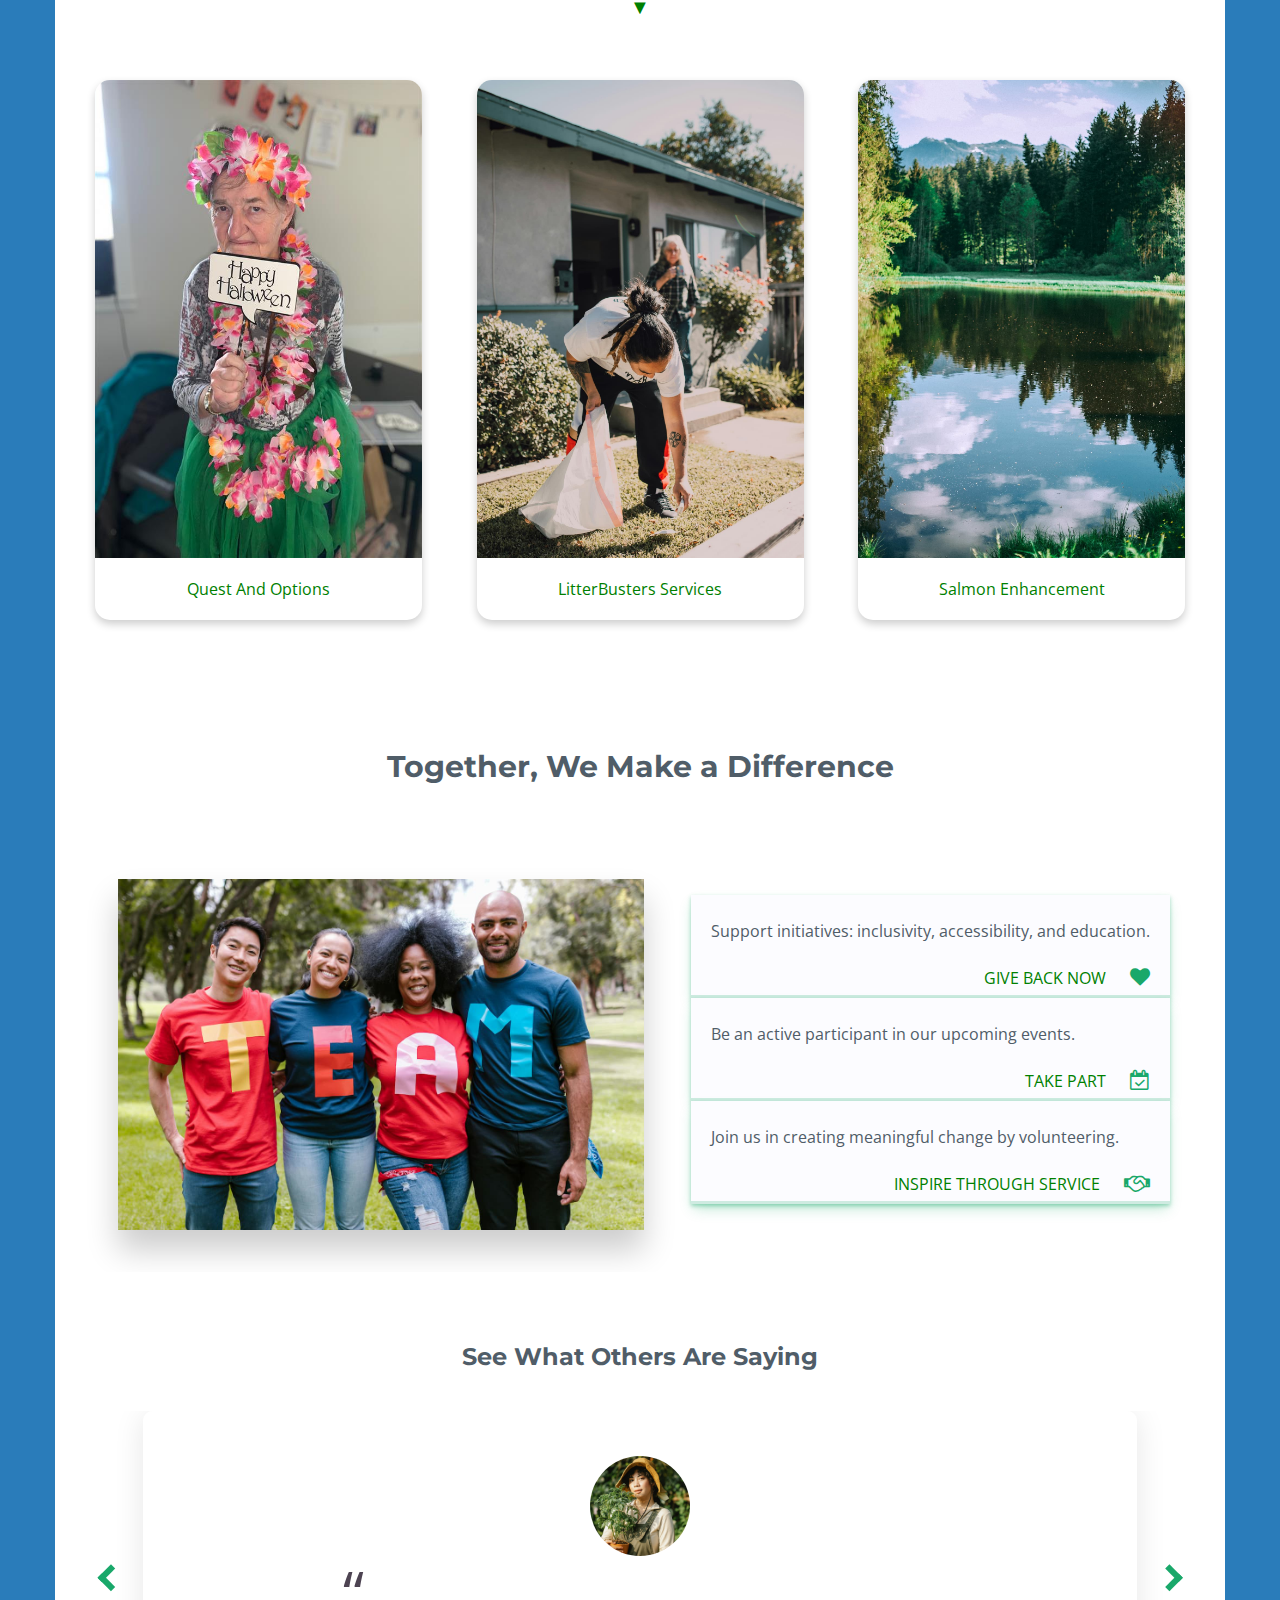
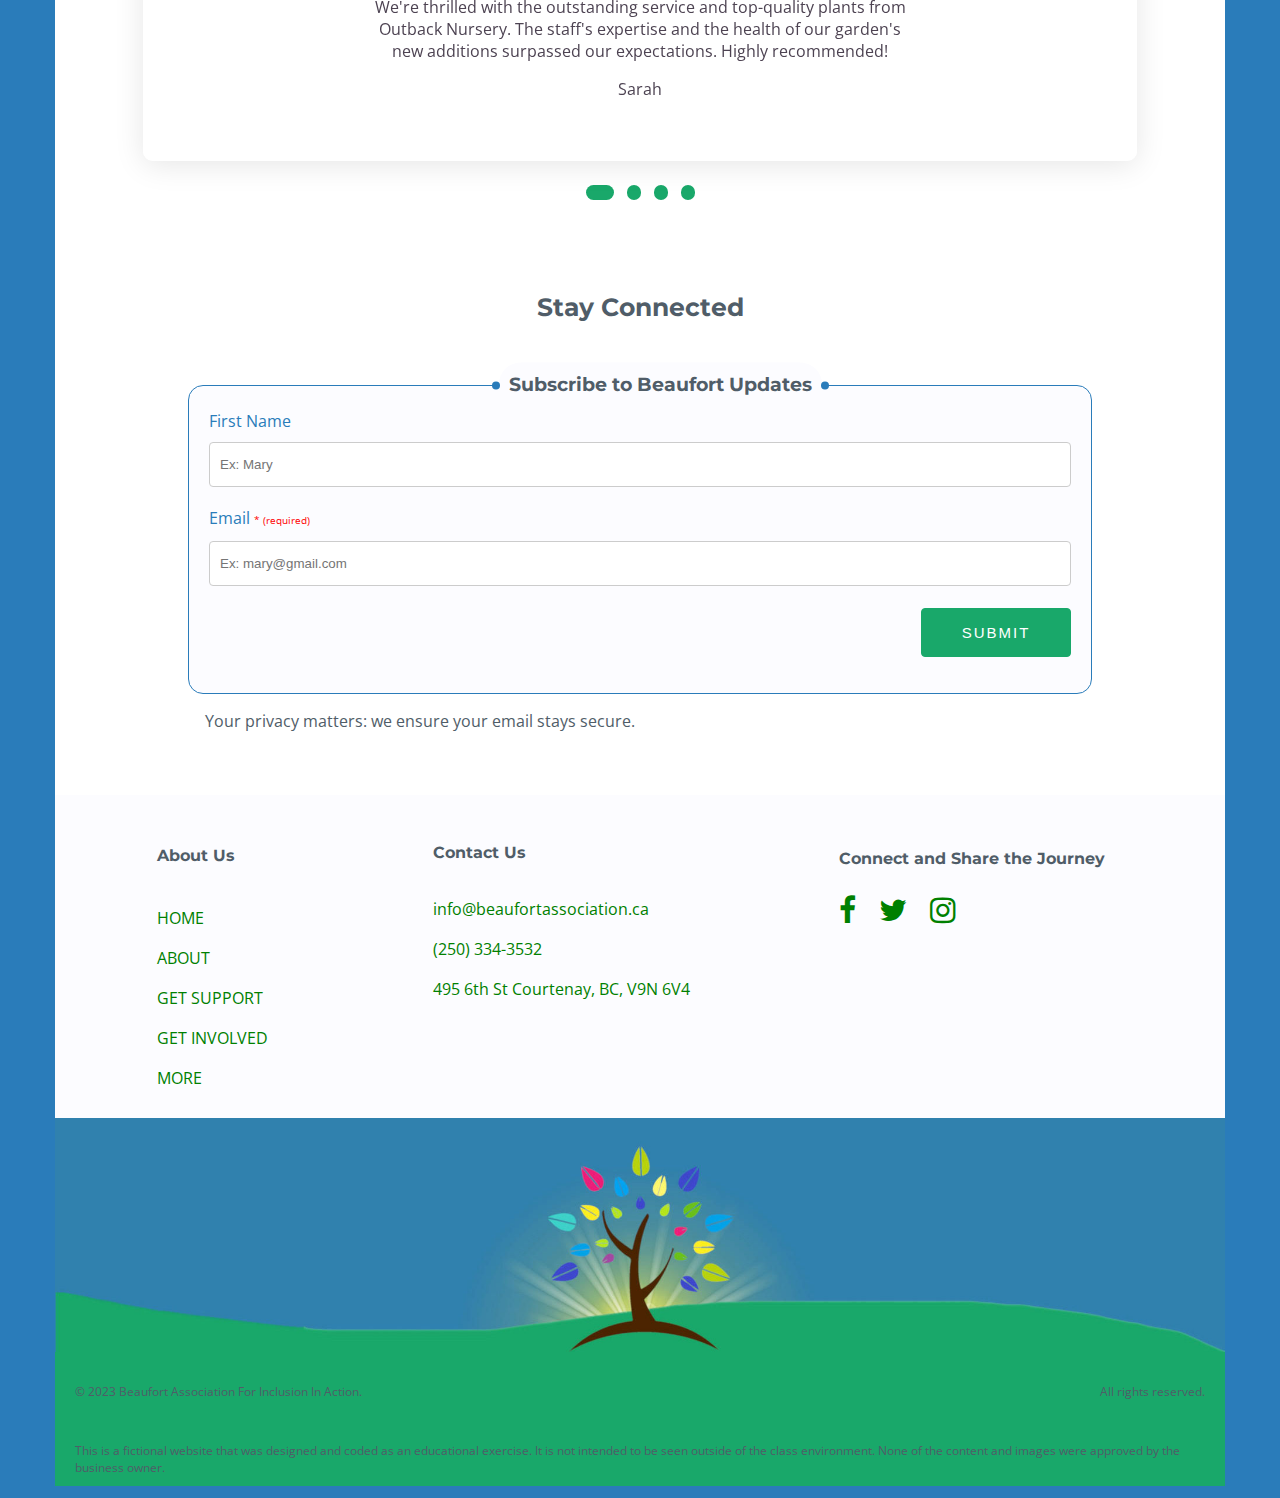
==== commit d2cb3594: "Add 3 buttons and resize-text class name" ====
--- a/docs/index.html
+++ b/docs/index.html
@@ -25,7 +25,7 @@
     <!-- Navigational Bar -->
     <header>
       <div class="nav-img">
-        <a href="index.html">
+        <a class="resize-text" href="index.html">
           <img
             src="images/beaufortassociationlogo.jpg"
             alt="Beaufort Association logo"
@@ -43,21 +43,26 @@
         </div>
 
         <div id="nav-links" class="navlinks">
-          <a href="index.html" class="current-page">Home</a>
-          <a href="https://beaufortassociation.ca/about-us/">About</a>
-          <a href="getsupport.html">Get Support</a>
-          <a href="getinvolved.html">Get Involved</a>
-          <a href="https://beaufortassociation.ca/self-advocacy/">More</a>
-          <a href="getinvolved.html#donate">Donate</a>
+          <a class="resize-text" href="index.html" class="current-page">Home</a>
+          <a class="resize-text" href="https://beaufortassociation.ca/about-us/">About</a>
+          <a class="resize-text" href="getsupport.html">Get Support</a>
+          <a class="resize-text" href="getinvolved.html">Get Involved</a>
+          <a class="resize-text" href="https://beaufortassociation.ca/self-advocacy/">More</a>
+          <a class="resize-text" href="getinvolved.html#donate">Donate</a>
           <i class="fa fa-heart" aria-hidden="true"></i>
         </div>
       </nav>
+      <div class="font-size-controls">
+        <button class="font-control-button font-control-bigger" id="increase-font-size">Bigger Text</button>
+        <button class="font-control-button font-control-reset" id="reset-font-size">Reset Size</button>
+        <button class="font-control-button font-control-smaller" id="decrease-font-size">Smaller Text</button>
+      </div>      
     </header>
 
     <main>
       <!-- Hero section -->
       <section class="hero">
-        <h1>
+        <h1 class="resize-text">
           Welcome to <br />
           Beaufort Association For Inclusion In Action
         </h1>
@@ -78,30 +83,30 @@
       </section>
       <!-- About section -->
       <section class="about">
-        <h2>Enable diverse abilities for meaningful, inclusive lives.</h2>
-        <a href="https://beaufortassociation.ca/about-us/">Support our Cause</a>
+        <h2 class="resize-text">Enable diverse abilities for meaningful, inclusive lives.</h2>
+        <a class="resize-text" href="https://beaufortassociation.ca/about-us/">Support our Cause</a>
       </section>
       <!-- Programs section -->
       <section class="programs">
         <h2>Share opportunities in the many venues of community life.</h2>
-        <a href="https://beaufortassociation.ca/515-2/"
+        <a class="resize-text" href="https://beaufortassociation.ca/515-2/"
           >Discover Your Interest</a
         >
-        <p>&#9660;</p>
+        <p class="resize-text">&#9660;</p>
         <div class="cards-wrapper">
           <div class="card">
             <img
               src="images/questprogram.jpeg"
               alt="a woman wearing a flower necklace and flower headdress"
             />
-            <a href="https://beaufortassociation.ca/quest-2/"
+            <a class="resize-text" href="https://beaufortassociation.ca/quest-2/"
               >Quest and Options</a
             >
           </div>
 
           <div class="card">
             <img src="images/litterbuster.jpg" alt="men cleaning the street" />
-            <a href="https://beaufortassociation.ca/litterbusters-services/"
+            <a class="resize-text" href="https://beaufortassociation.ca/litterbusters-services/"
               >LitterBusters Services</a
             >
           </div>
@@ -111,7 +116,7 @@
               src="images/salmonhatchery.jpg"
               alt="pond surrounded by trees"
             />
-            <a href="https://beaufortassociation.ca/quest/"
+            <a class="resize-text" href="https://beaufortassociation.ca/quest/"
               >Salmon Enhancement</a
             >
           </div>
@@ -124,32 +129,32 @@
             src="images/teamwork.jpg"
             alt="a team of four wearing team shirt"
           />
-          <h2>Together, We Make a Difference</h2>
+          <h2 class="resize-text">Together, We Make a Difference</h2>
         </div>
 
         <div class="support-beaufort">
           <div class="get-involved-card">
-            <p>
+            <p class="resize-text">
               Support initiatives: inclusivity, accessibility, and education.
             </p>
             <div class="get-involved-cta">
-              <a href="getinvolved.html#donate">Give Back Now</a>
+              <a class="resize-text" href="getinvolved.html#donate">Give Back Now</a>
               <i class="fa fa-heart" aria-hidden="true"></i>
             </div>
           </div>
 
           <div class="get-involved-card">
-            <p>Be an active participant in our upcoming events.</p>
+            <p class="resize-text">Be an active participant in our upcoming events.</p>
             <div class="get-involved-cta">
-              <a href="https://beaufortassociation.ca/events-2/">Take Part</a>
+              <a class="resize-text" href="https://beaufortassociation.ca/events-2/">Take Part</a>
               <i class="fa fa-calendar-check-o" aria-hidden="true"></i>
             </div>
           </div>
 
           <div class="get-involved-card">
-            <p>Join us in creating meaningful change by volunteering.</p>
+            <p class="resize-text">Join us in creating meaningful change by volunteering.</p>
             <div class="get-involved-cta">
-              <a href="getinvolved.html#volunteer">Inspire through Service</a>
+              <a class="resize-text" href="getinvolved.html#volunteer">Inspire through Service</a>
               <i class="fa fa-handshake-o" aria-hidden="true"></i>
             </div>
           </div>
@@ -167,21 +172,21 @@
           >
             <div class="testimonials__content">
               <img class="testimonials__avatar l-mb-2" src="images/testimonials-avatar-sarah.jpg" alt="woman holding a potted plant">
-              <p class="testimonials__quote">&#8220;</p>
-              <p class="testimonials__text">
+              <p class="testimonials__quote resize-text">&#8220;</p>
+              <p class="testimonials__text resize-text">
                 We're thrilled with the outstanding service and top-quality
                 plants from Outback Nursery. The staff's expertise and the
                 health of our garden's new additions surpassed our expectations.
                 Highly recommended!
               </p>
-              <p class="testimonials__name">Sarah</p>
+              <p class="testimonials__name resize-text">Sarah</p>
             </div>
           </div>
           <div class="testimonials__content-slide">
             <div class="testimonials__content">
               <img class="testimonials__avatar" src="images/testimonials-avatar-zen.jpg" alt="woman with bandana">
-              <p class="testimonials__quote">&#8220;</p>
-              <p class="testimonials__text">
+              <p class="testimonials__quote resize-text">&#8220;</p>
+              <p class="testimonials__text resize-text">
                 Outback Nursery &amp; Garden Centre has transformed my
                 landscaping projects with their top-quality plants and
                 exceptional service. Their expertise and reliability have made
@@ -194,8 +199,8 @@
           <div class="testimonials__content-slide">
             <div class="testimonials__content">
               <img class="testimonials__avatar" src="images/testimonials-avatar-mark.jpg" alt="side view of a man">
-              <p class="testimonials__quote">&#8220;</p>
-              <p class="testimonials__text">
+              <p class="testimonials__quote resize-text">&#8220;</p>
+              <p class="testimonials__text resize-text">
                 Outback Nursery &amp; Garden Centre is my sanctuary for
                 inspiration! With their diverse plant offerings and expert
                 advice, sourcing for my interior designs is an absolute delight.
@@ -206,8 +211,8 @@
           <div class="testimonials__content-slide">
             <div class="testimonials__content">
               <img class="testimonials__avatar" src="images/testimonials-avatar-elon.jpg" alt="man holding a potted plant">
-              <p class="testimonials__quote">&#8220;</p>
-              <p class="testimonials__text">
+              <p class="testimonials__quote resize-text">&#8220;</p>
+              <p class="testimonials__text resize-text">
                 At Outback Nursery, I've found more than just a supplier – I've
                 found a partner in my journey towards sustainable design. Their
                 eco-conscious ethos and stunning selection make them an integral
@@ -238,8 +243,8 @@
 
       <!-- Subscribe to newsletter section -->
       <section class="newsletter">
-        <h2>Stay Connected</h2>
-        <h3>Subscribe to Beaufort Updates</h3>
+        <h2 class="resize-text">Stay Connected</h2>
+        <h3 class="resize-text">Subscribe to Beaufort Updates</h3>
 
         <!-- Below is from Codepen by Claire Guiot -->
         <form
@@ -266,7 +271,7 @@
           />
           <input type="submit" value="Submit" />
         </form>
-        <p class="privacy-note">
+        <p class="privacy-note resize-text">
           Your privacy matters: we ensure your email stays secure.
         </p>
       </section>
@@ -275,20 +280,20 @@
     <footer>
       <div class="footer-columns-wrapper">
         <div class="footer-about-column">
-          <h4>About Us</h4>
+          <h4 class="resize-text">About Us</h4>
           <nav>
-            <a href="index.html">Home</a>
-            <a href="https://beaufortassociation.ca/about-us/">About</a>
-            <a href="getsupport.html">Get Support</a>
-            <a href="getinvolved.html">Get Involved</a>
-            <a href="https://beaufortassociation.ca/self-advocacy/">More</a>
+            <a class="resize-text" href="index.html">Home</a>
+            <a class="resize-text" href="https://beaufortassociation.ca/about-us/">About</a>
+            <a class="resize-text" href="getsupport.html">Get Support</a>
+            <a class="resize-text" href="getinvolved.html">Get Involved</a>
+            <a class="resize-text" href="https://beaufortassociation.ca/self-advocacy/">More</a>
           </nav>
         </div>
 
         <div class="footer-contacts-column">
           <address>
-            <p>Contact Us</p>
-            <a href="mailto:info@beaufortassociation.ca"
+            <p class="resize-text">Contact Us</p>
+            <a class="resize-text" href="mailto:info@beaufortassociation.ca"
               >info@beaufortassociation.ca</a
             ><br />
             (250) 334-3532<br />
@@ -298,14 +303,14 @@
       </div>
 
       <div class="socialmedia-icons">
-        <h4>Connect and Share the Journey</h4>
-        <a href="https://www.facebook.com/beaufortassociation"
+        <h4 class="resize-text">Connect and Share the Journey</h4>
+        <a class="resize-text" href="https://www.facebook.com/beaufortassociation"
           ><i class="fa fa-facebook" aria-hidden="true"></i
         ></a>
-        <a href="https://twitter.com/"
+        <a class="resize-text" href="https://twitter.com/"
           ><i class="fa fa-twitter" aria-hidden="true"></i
         ></a>
-        <a href="https://www.instagram.com/"
+        <a class="resize-text" href="https://www.instagram.com/"
           ><i class="fa fa-instagram" aria-hidden="true"></i
         ></a>
       </div>
@@ -317,11 +322,11 @@
 
       <!-- Copyright section in footer -->
       <div class="copyright">
-        <p>&copy; 2023 Beaufort Association For Inclusion In Action.</p>
-        <p>All rights reserved.</p>
+        <p class="resize-text">&copy; 2023 Beaufort Association For Inclusion In Action.</p>
+        <p class="resize-text">All rights reserved.</p>
       </div>
 
-      <p class="disclaimer">
+      <p class="disclaimer resize-text">
         This is a fictional website that was designed and coded as an
         educational exercise. It is not intended to be seen outside of the class
         environment. None of the content and images were approved by the
--- a/docs/style.css
+++ b/docs/style.css
@@ -288,6 +288,145 @@
 .get-involved i {
   font-size: 2rem;
   color: #19a86a;
+}
+
+
+/* TESTIMONIALS SECTION */
+/* Style with white background, centered content, 
+vertical alignment, specific spacing, and padding */
+.testimonials {
+  background-color: #fff;
+  max-width: 1170px;
+  margin: auto;
+  display: flex;
+  flex-direction: column;
+  align-items: center;
+  text-align: center;
+  row-gap: 20px;
+  margin-top: -2px;
+  padding-top: 50px;
+  padding-bottom: 70px;
+  position: relative;
+}
+
+/* Position the testimonials wrapper relative to main */
+.testimonials__wrapper {
+  position: relative;
+}
+/* Center align the content */
+/* Styles from https://codepen.io/ecemgo/pen/WNappPz with modification to suit my layout */
+.testimonials__content {
+  text-align: center;
+  width: 85%;
+  margin: 0 auto;
+  color: #4d4352;
+  background: rgba(255, 255, 255, 0.7);
+  box-shadow: 0 4px 30px rgba(0, 0, 0, 0.1);
+  backdrop-filter: blur(4.5px);
+  -webkit-backdrop-filter: blur(4.5px);
+  border-radius: 10px;
+  padding: 45px;
+  z-index: 2;
+  user-select: none;
+  height: 460px; /* Set a fixed height for the testimonials container */
+  overflow-y: auto; /* Enable vertical scrolling if the content exceeds the container height */
+}
+/* Style for circular avatar */
+.testimonials__avatar {
+  border-radius: 50%;
+  width: 100px;
+  height: 100px;
+  margin-bottom: 3.5rem;
+  object-fit: cover; /* Maintain aspect ratio and covers the container without stretching */
+}
+/* Style for the quotation mark using position absolute */
+.testimonials__quote {
+  font-size: 6rem;
+  position: absolute;
+  top: 8rem;
+  left: 20rem;
+}
+/* Limit width for mobile to give space for the quote*/
+.testimonials__text {
+  max-width: 60ch;
+  margin: 0 auto;
+}
+/* 
+Position left arrow wrapper absolute within its testimonial wrapper
+*/
+.testimonials__left-arrow-wrap {
+  position: absolute;
+  top: 50%; 
+  left: 40px;
+}
+/* 
+Position right arrow wrapper absolute within its testimonial wrapper
+*/
+.testimonials__right-arrow-wrap {
+  position: absolute;
+  right: 40px;
+  top: 50%;
+}
+/* Consolidate styles of both left and right arrows */
+.testimonials__left-arrow,
+.testimonials__right-arrow {
+  width: calc(1.4rem + 0.6vmin); /* Set arrows width using a calculated value */
+  height: calc(1.4rem + 0.6vmin); /* Set arrows height using a calculated value */
+  border: solid #19a86a;
+  border-width: 0 calc(0.5rem + 0.2vmin) calc(0.5rem + 0.2vmin) 0;
+  cursor: pointer;
+  transform: rotate(135deg); /* Rotate the arrows clockwise by 135 degrees */
+  transition: transform 0.3s; 
+}
+.testimonials__left-arrow {
+  left: -15%;
+}
+/* Additional styling for the right arrow */
+.testimonials__right-arrow {
+  transform: rotate(-45deg); /* Rotate the right arrow counterclockwise by 45 degrees */
+}
+
+/* CSS code for carousel styling */
+/* Set the width of the testimonials wrapper to 100%  within section container */
+.testimonials__wrapper {
+  width: 100%; 
+  overflow: hidden; /* Hide any content that exceeds its width */
+}
+
+/* Hide all slides by default */
+.testimonials__content-slide {
+  display: none; 
+}
+
+/* Show only the active slide */
+.testimonials__content-slide--active {
+  display: block; 
+}
+
+/* Styles for pagination */
+
+.page-indicator {
+  width: 30%; /* Set the width of the page-indicator container to 30% of testimonials__wrapper */
+  display: flex; /* Use flexbox layout to easily manipulate spacing */
+  gap: .5rem; /* Set the gap between page dots */
+  margin: 0 auto; /* Center the page dots */
+  padding-top: 2rem;
+}
+/* Styles from https://codepen.io/ecemgo/pen/WNappPz with modification to suit my layout */
+.testimonials__page {
+  display: inline-block; /* Display the page dots as inline blocks */
+  height: 15px; 
+  width: 15px; 
+  margin: 4px; /* Set margin around the page dots */
+  border-radius: 15px; /* to create rounded page indicators or page dots */
+  background-color: #19a86a; /* Set the color of page dots */
+  cursor: pointer; /* Set cursor to pointer to indicate clickable */
+  transition: all 0.5s ease-in-out; /* Apply transition effect for smooth changes */
+}
+
+/* Highlight the active page indicator */
+.testimonials__page--active {
+  width: 30px; /* Increase the width of the active page indicator */
 }
 
 /* NEWSLETTER SECTION */
@@ -1000,6 +1139,41 @@
     padding-bottom: 7rem;
   }
 
+
+  /* TESTIMONIALS SECTION */
+  /* Set a fixed height for the testimonials container */
+  .testimonials__content {
+    height: 350px; 
+  }
+  /* Style for the quotation mark using position absolute */
+.testimonials__quote {
+  font-size: 6rem;
+  position: absolute;
+  top: 8rem;
+  left: 20rem;
+}
+/* 
+Position left arrow wrapper absolute within its testimonial wrapper
+*/
+.testimonials__left-arrow-wrap {
+  position: absolute;
+  top: 40%; 
+  left: 46px;
+}
+/* 
+Position right arrow wrapper absolute within its testimonial wrapper
+*/
+.testimonials__right-arrow-wrap {
+  position: absolute;
+  right: 46px;
+  top: 40%;
+}
+/* Set the width of the page-indicator container to 15% of testimonials__wrapper */
+.page-indicator {
+  width: 10%;
+}
+
+
   /* NEWSLETTER SECTION */
   .newsletter {
     max-width: 1170px;
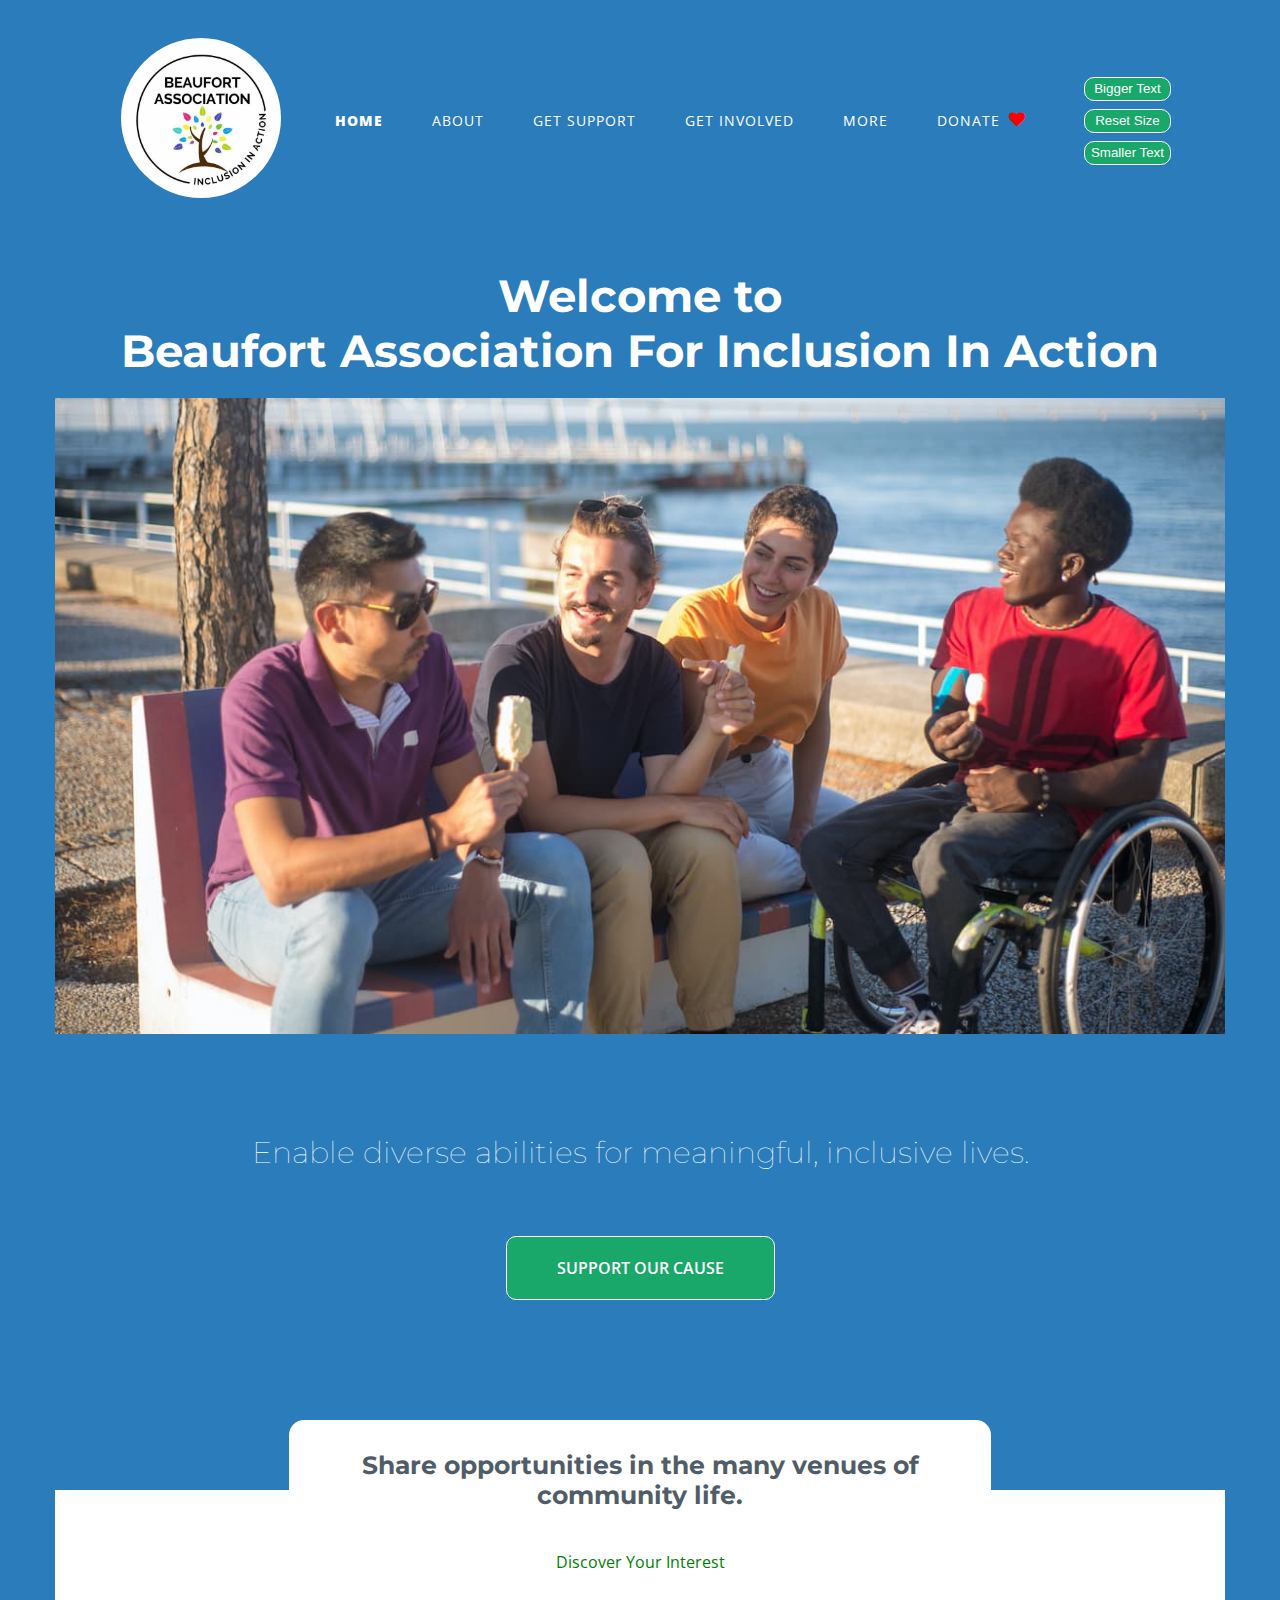
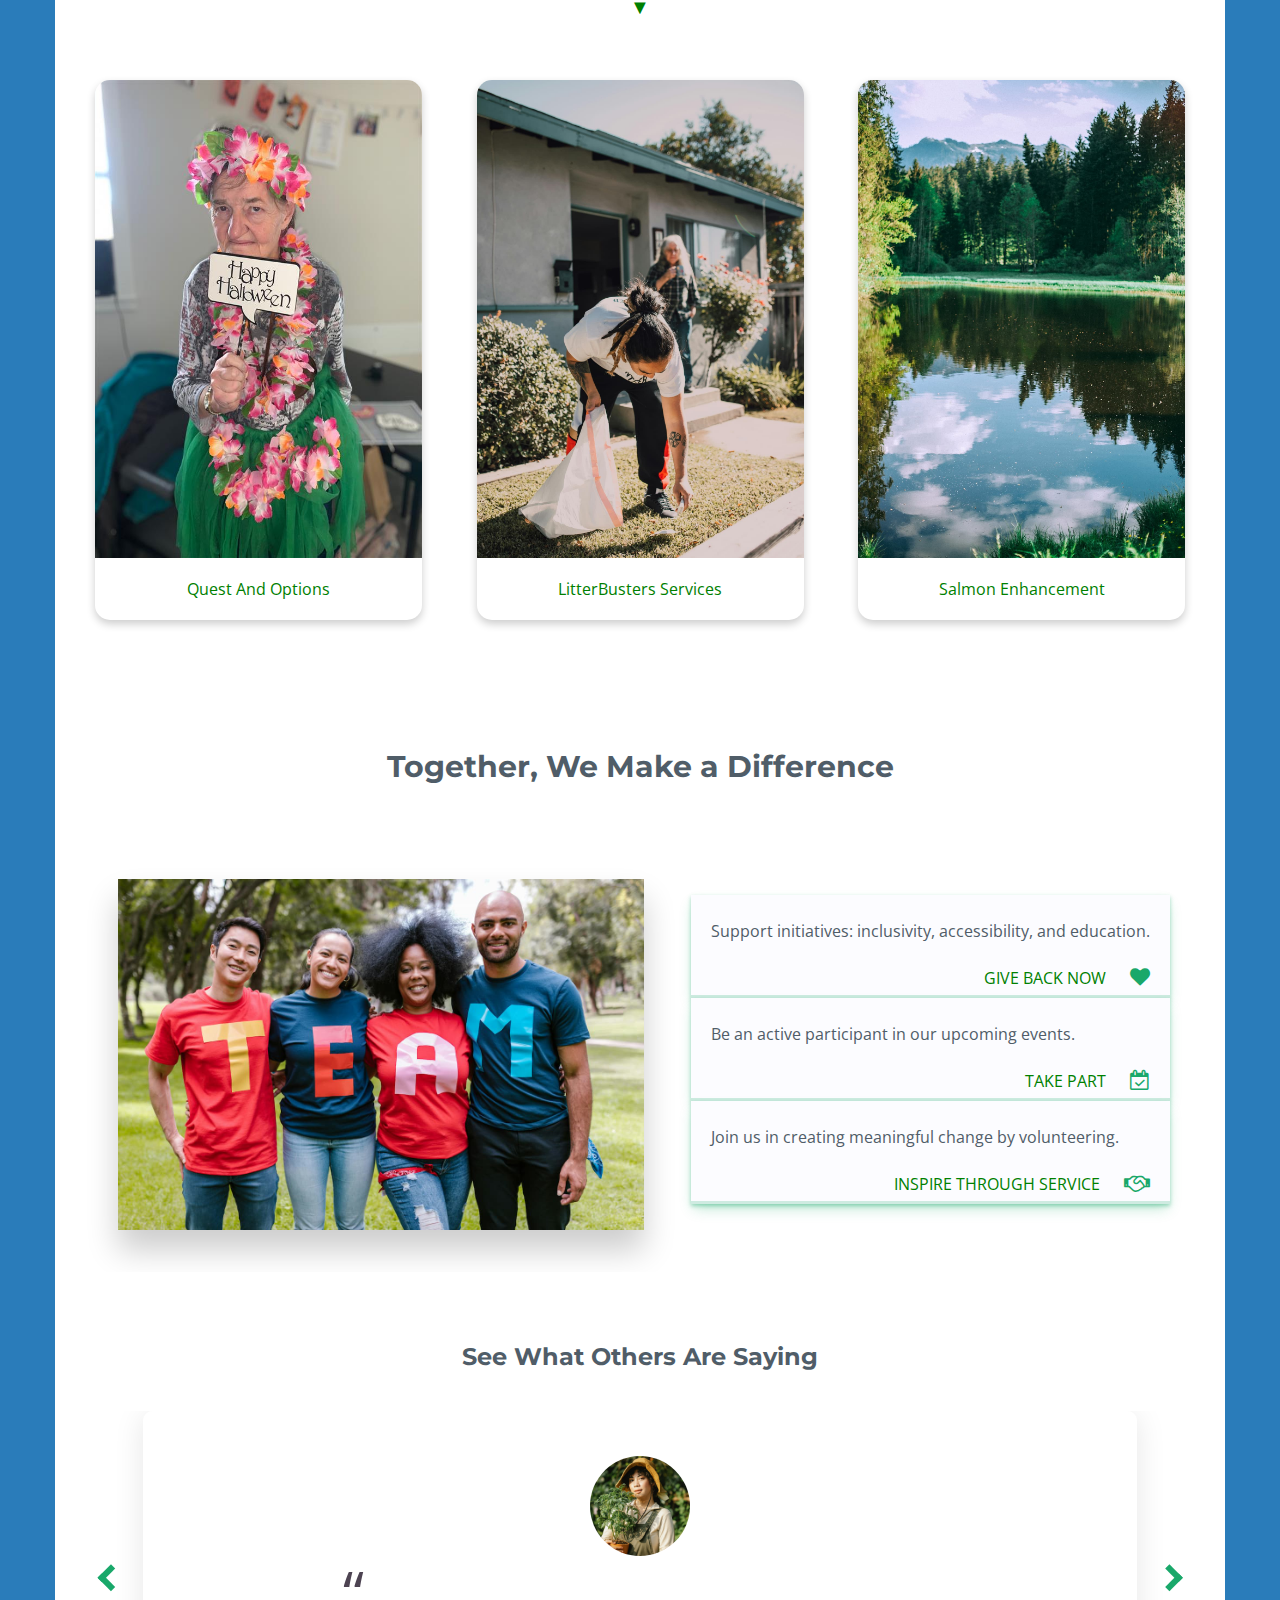
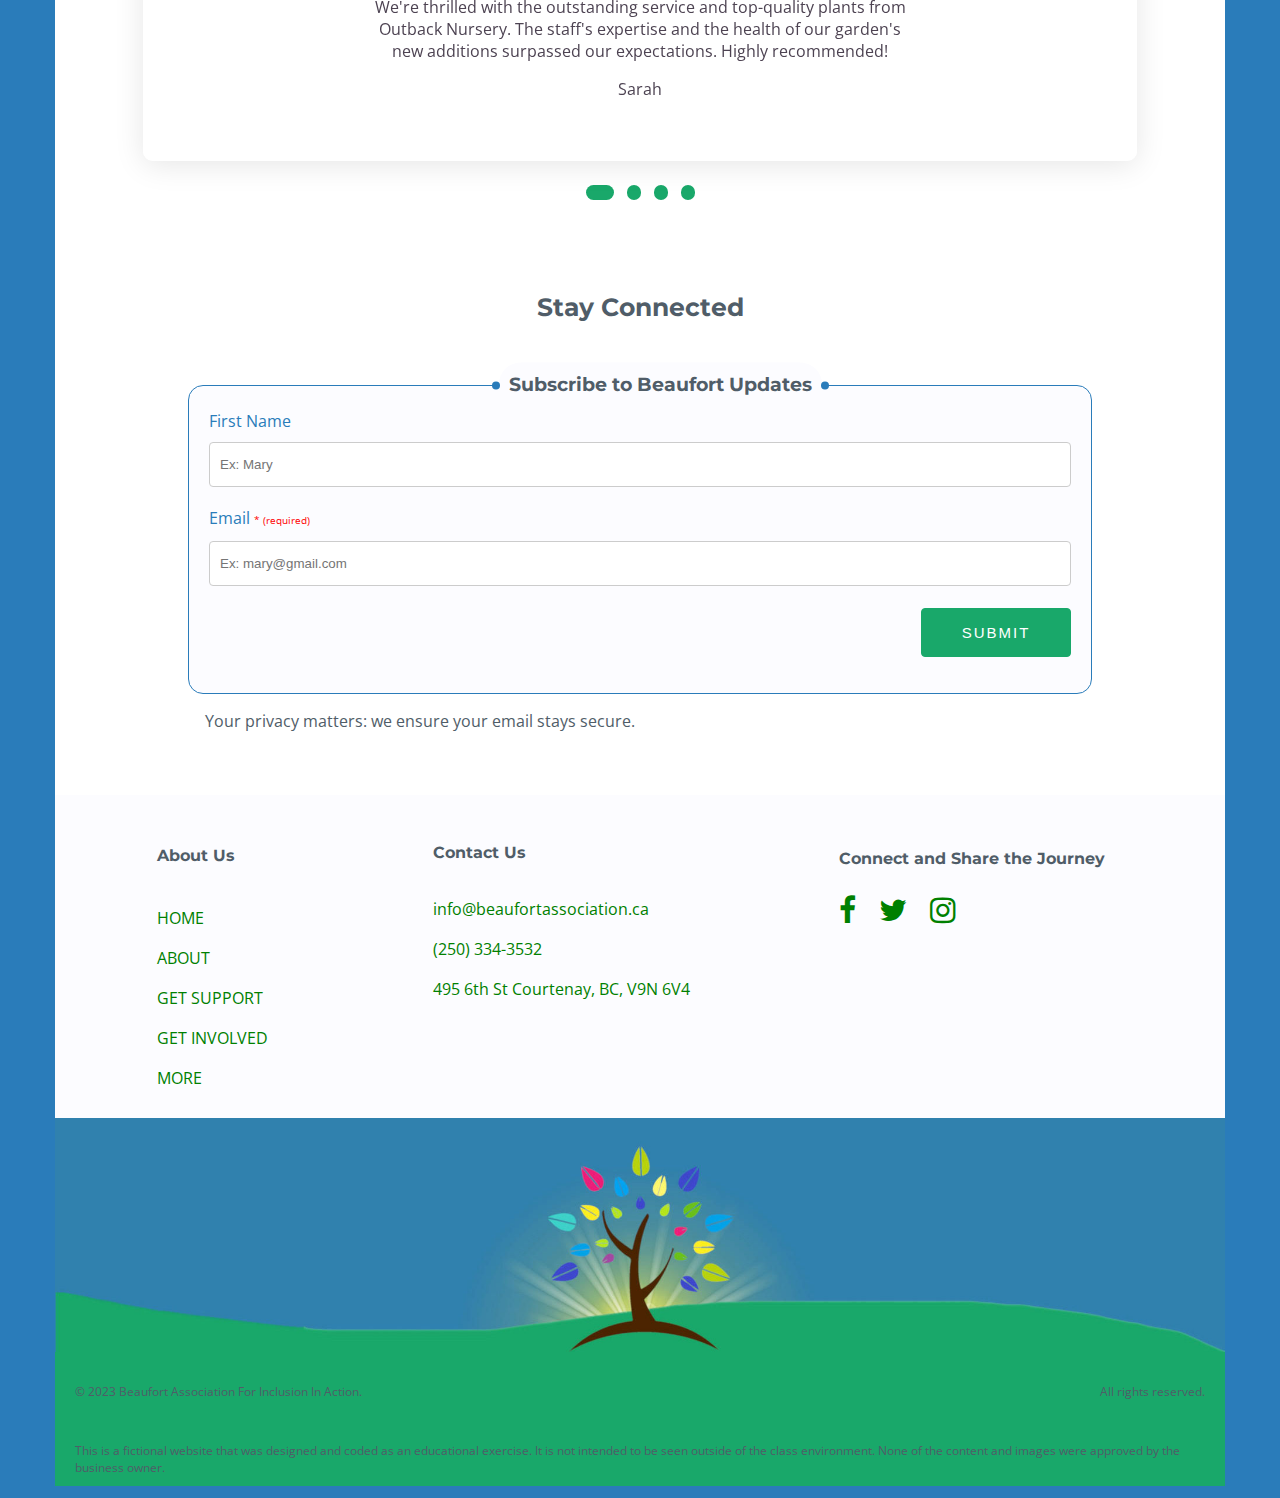
==== commit 1307240c: "fix duplicates" ====
--- a/docs/index.html
+++ b/docs/index.html
@@ -43,7 +43,7 @@
         </div>
 
         <div id="nav-links" class="navlinks">
-          <a class="resize-text" href="index.html" class="current-page">Home</a>
+          <a href="index.html" class="current-page resize-text">Home</a>
           <a class="resize-text" href="https://beaufortassociation.ca/about-us/">About</a>
           <a class="resize-text" href="getsupport.html">Get Support</a>
           <a class="resize-text" href="getinvolved.html">Get Involved</a>
--- a/docs/style.css
+++ b/docs/style.css
@@ -88,6 +88,13 @@
   font-size: 2rem;
   z-index: 3;
 }
+
+
+/* Hides font controls in mobile */
+.font-size-controls {
+  display: none;
+}
+
 
 /* HERO SECTION */
 .hero {
@@ -1027,6 +1034,24 @@
     margin-left: -40px;
   }
 
+  /* Font Size Control Feature */
+
+  /*  Styling for font control buttons */
+  .font-control-button {
+    line-height: 2rem;
+    margin: .4rem;
+    border: solid 1px #fff;
+    color: white;
+    background-color: #19a86a;
+    border-radius: 10px;
+  }
+
+  .font-size-controls {    
+    display: flex;
+    flex-direction: column;
+    justify-content: center;
+  }
+
   /* HERO SECTION */
   .hero {
     max-width: 1170px;
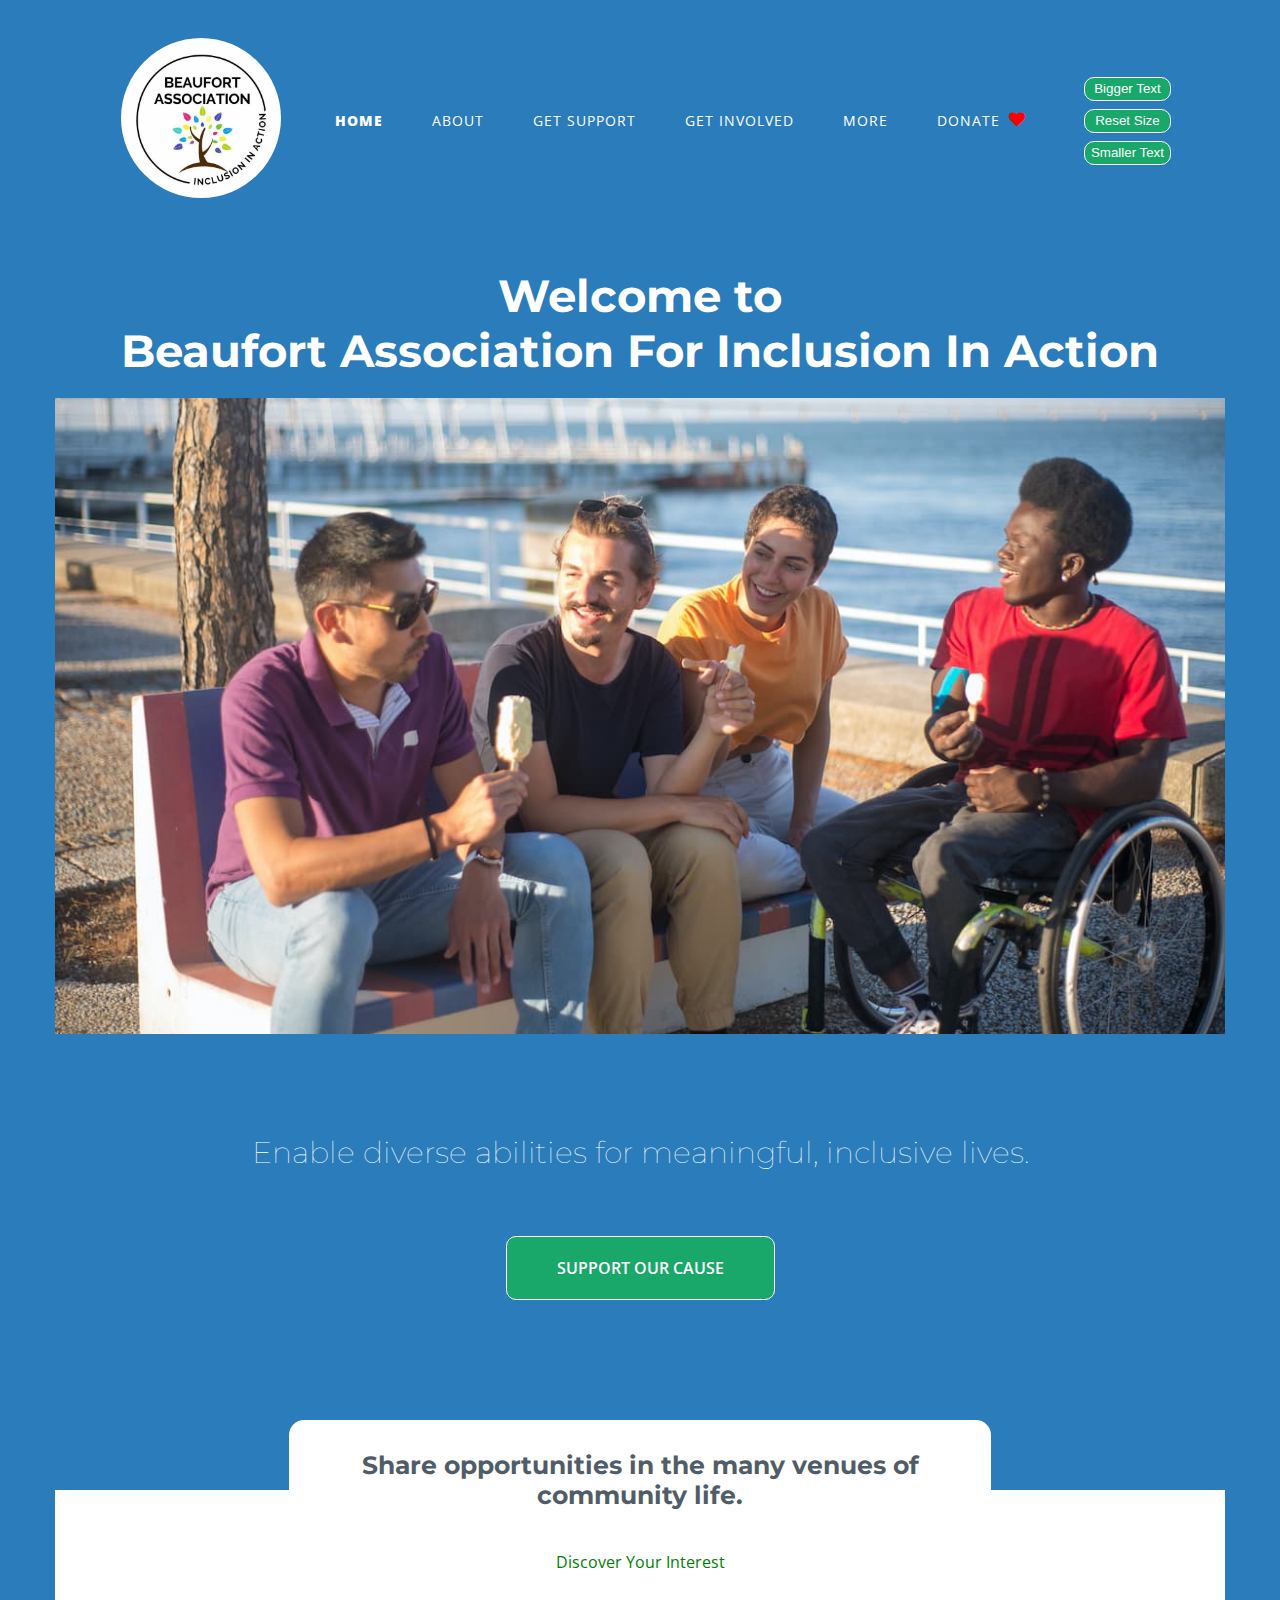
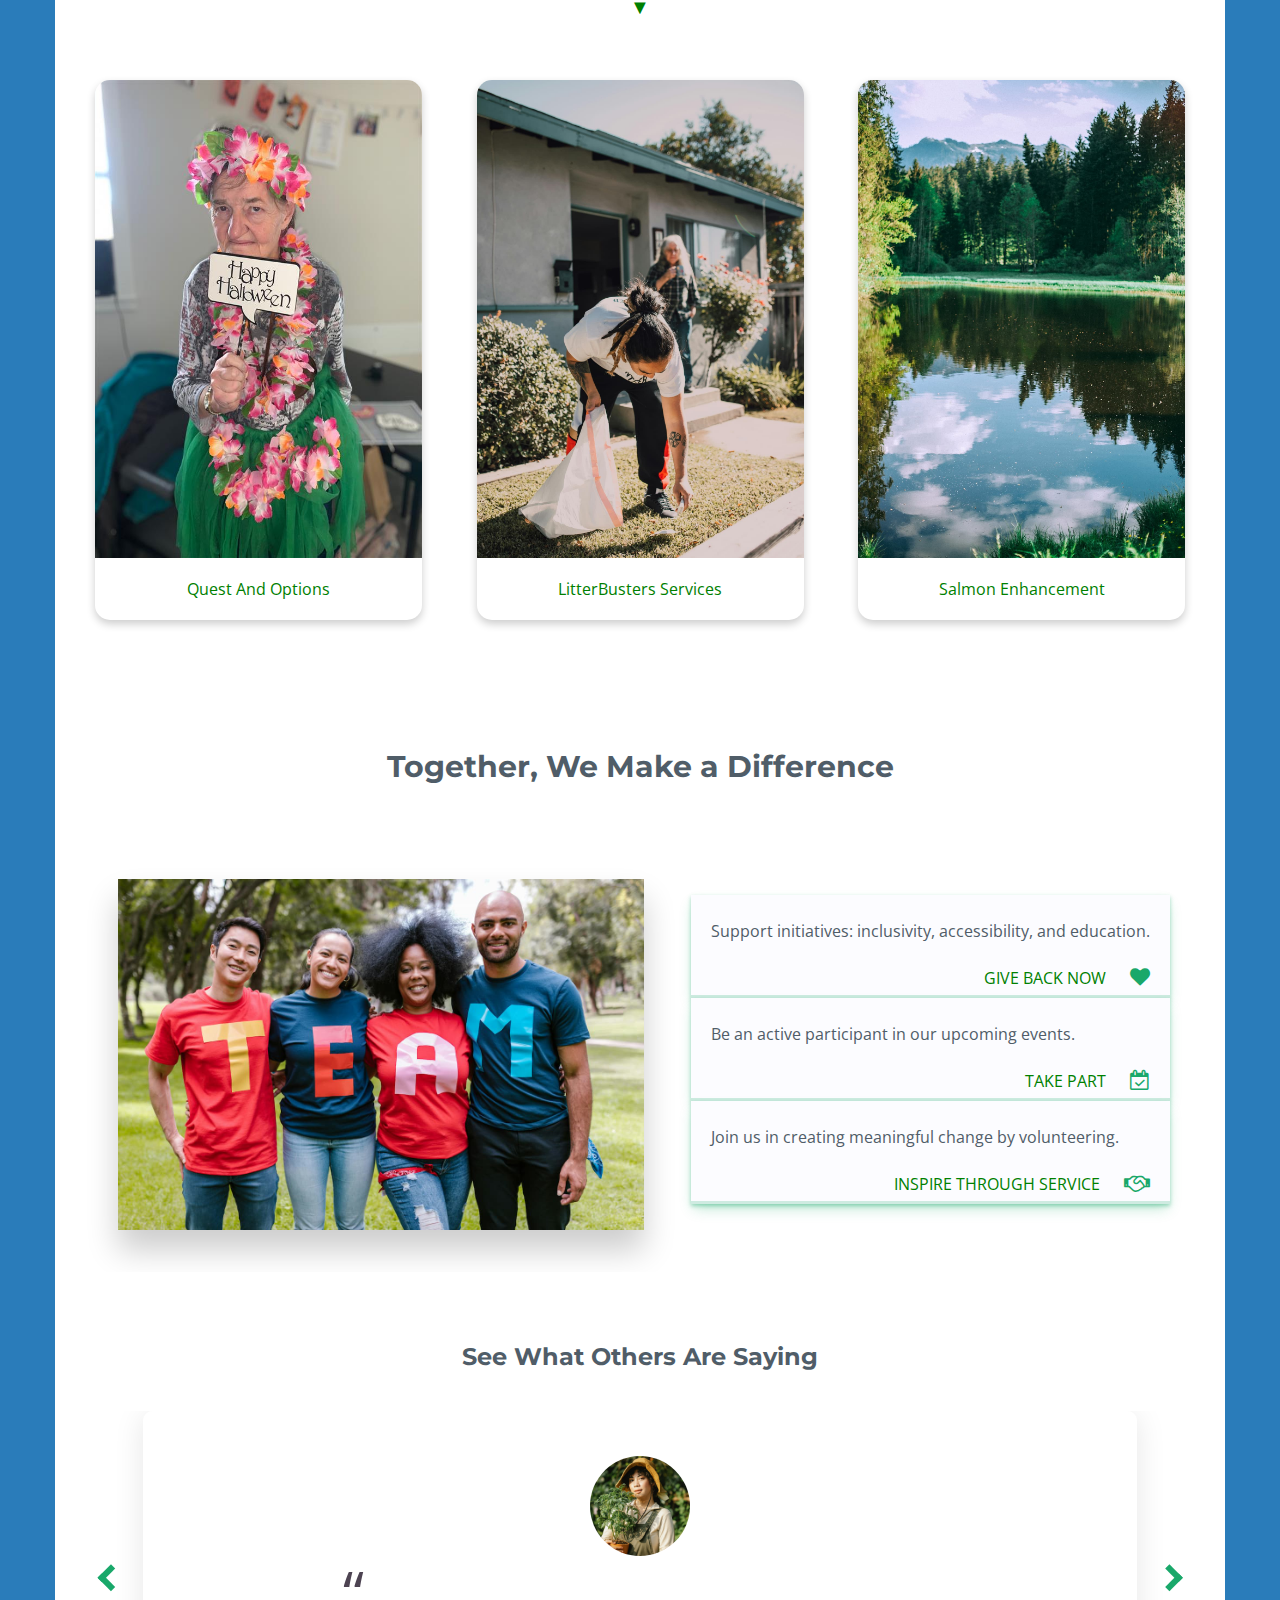
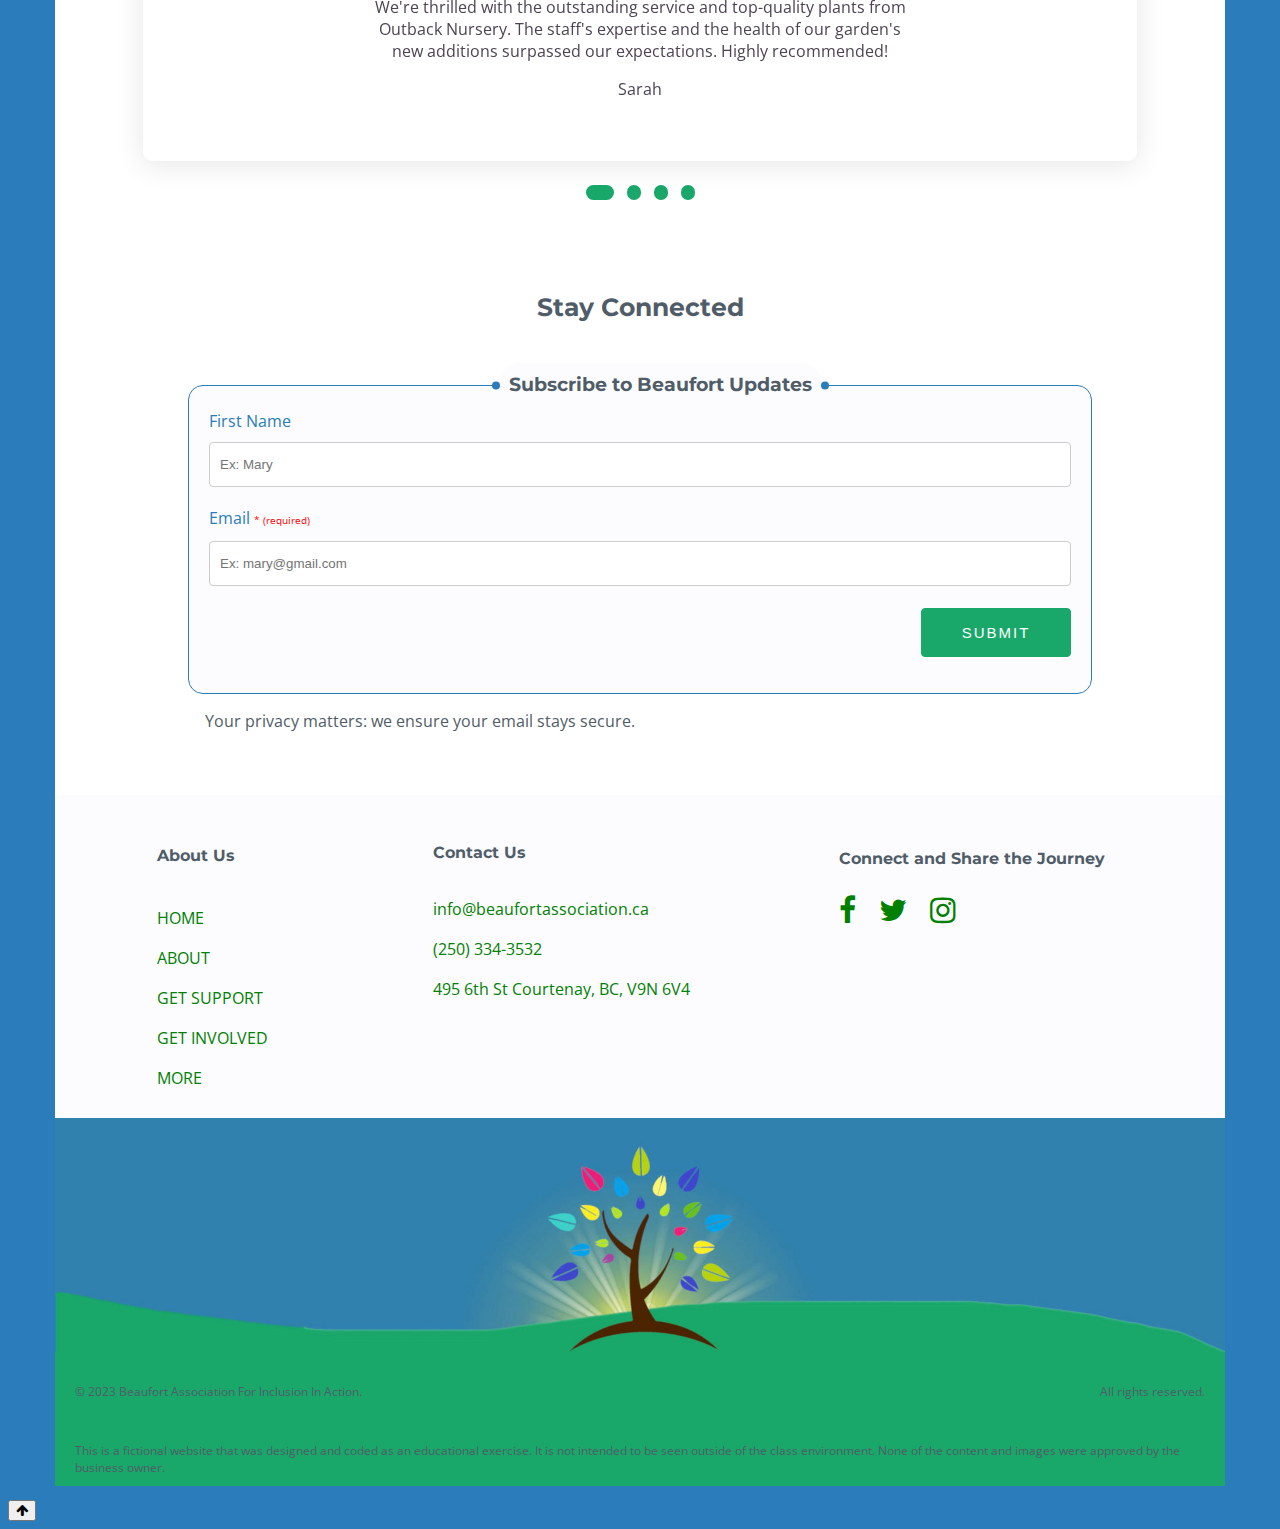
==== commit 83e9c753: "Add buttons to scroll to top" ====
--- a/docs/index.html
+++ b/docs/index.html
@@ -1,22 +1,22 @@
 <!DOCTYPE html>
 <html lang="en">
   <head>
-    <meta charset="UTF-8" />
-    <meta name="viewport" content="width=device-width, initial-scale=1.0" />
+    <meta charset="UTF-8" >
+    <meta name="viewport" content="width=device-width, initial-scale=1.0" >
     <!-- Link to Google Font Montserrat and Open Sans -->
-    <link rel="preconnect" href="https://fonts.googleapis.com" />
-    <link rel="preconnect" href="https://fonts.gstatic.com" crossorigin />
+    <link rel="preconnect" href="https://fonts.googleapis.com" >
+    <link rel="preconnect" href="https://fonts.gstatic.com" crossorigin >
     <link
       href="https://fonts.googleapis.com/css2?family=Montserrat:wght@200;300;500;600;700;900&family=Open+Sans:wght@300;400;500;600;700&display=swap"
       rel="stylesheet"
-    />
+    >
 
     <!-- Link to Font Awesome icons -->
     <link
       rel="stylesheet"
       href="https://cdnjs.cloudflare.com/ajax/libs/font-awesome/4.7.0/css/font-awesome.min.css"
-    />
-    <link rel="stylesheet" href="style.css" />
+    >
+    <link rel="stylesheet" href="style.css" >
     <!-- DGL 103 CVS1 - Katrina Corporal - Project -->
 
     <title>Beaufort Association | For Inclusion In Action</title>
@@ -29,7 +29,7 @@
           <img
             src="images/beaufortassociationlogo.jpg"
             alt="Beaufort Association logo"
-          />
+            >
         </a>
       </div>
 
@@ -44,26 +44,47 @@
 
         <div id="nav-links" class="navlinks">
           <a href="index.html" class="current-page resize-text">Home</a>
-          <a class="resize-text" href="https://beaufortassociation.ca/about-us/">About</a>
+          <a class="resize-text" href="https://beaufortassociation.ca/about-us/"
+            >About</a
+          >
           <a class="resize-text" href="getsupport.html">Get Support</a>
           <a class="resize-text" href="getinvolved.html">Get Involved</a>
-          <a class="resize-text" href="https://beaufortassociation.ca/self-advocacy/">More</a>
+          <a
+            class="resize-text"
+            href="https://beaufortassociation.ca/self-advocacy/"
+            >More</a
+          >
           <a class="resize-text" href="getinvolved.html#donate">Donate</a>
           <i class="fa fa-heart" aria-hidden="true"></i>
         </div>
       </nav>
       <div class="font-size-controls">
-        <button class="font-control-button font-control-bigger" id="increase-font-size">Bigger Text</button>
-        <button class="font-control-button font-control-reset" id="reset-font-size">Reset Size</button>
-        <button class="font-control-button font-control-smaller" id="decrease-font-size">Smaller Text</button>
-      </div>      
+        <button
+          class="font-control-button font-control-bigger"
+          id="increase-font-size"
+        >
+          Bigger Text
+        </button>
+        <button
+          class="font-control-button font-control-reset"
+          id="reset-font-size"
+        >
+          Reset Size
+        </button>
+        <button
+          class="font-control-button font-control-smaller"
+          id="decrease-font-size"
+        >
+          Smaller Text
+        </button>
+      </div>
     </header>
 
     <main>
       <!-- Hero section -->
       <section class="hero">
         <h1 class="resize-text">
-          Welcome to <br />
+          Welcome to <br >
           Beaufort Association For Inclusion In Action
         </h1>
         <div class="view-overlay"></div>
@@ -72,19 +93,22 @@
           class="mobile-hero-img"
           src="images/empower.jpg"
           alt="Beaufort Association in action"
-        />
+          >
         <!-- for desktop view -->
         <img
           class="desktop-hero-img"
           src="images/inclusioninaction.jpg"
           alt="Beaufort Association in action"
-        />
-        
+          >
       </section>
       <!-- About section -->
       <section class="about">
-        <h2 class="resize-text">Enable diverse abilities for meaningful, inclusive lives.</h2>
-        <a class="resize-text" href="https://beaufortassociation.ca/about-us/">Support our Cause</a>
+        <h2 class="resize-text">
+          Enable diverse abilities for meaningful, inclusive lives.
+        </h2>
+        <a class="resize-text" href="https://beaufortassociation.ca/about-us/"
+          >Support our Cause</a
+        >
       </section>
       <!-- Programs section -->
       <section class="programs">
@@ -98,15 +122,19 @@
             <img
               src="images/questprogram.jpeg"
               alt="a woman wearing a flower necklace and flower headdress"
-            />
-            <a class="resize-text" href="https://beaufortassociation.ca/quest-2/"
+              >
+            <a
+              class="resize-text"
+              href="https://beaufortassociation.ca/quest-2/"
               >Quest and Options</a
             >
           </div>
 
           <div class="card">
-            <img src="images/litterbuster.jpg" alt="men cleaning the street" />
-            <a class="resize-text" href="https://beaufortassociation.ca/litterbusters-services/"
+            <img src="images/litterbuster.jpg" alt="men cleaning the street" >
+            <a
+              class="resize-text"
+              href="https://beaufortassociation.ca/litterbusters-services/"
               >LitterBusters Services</a
             >
           </div>
@@ -115,7 +143,7 @@
             <img
               src="images/salmonhatchery.jpg"
               alt="pond surrounded by trees"
-            />
+              >
             <a class="resize-text" href="https://beaufortassociation.ca/quest/"
               >Salmon Enhancement</a
             >
@@ -128,7 +156,7 @@
           <img
             src="images/teamwork.jpg"
             alt="a team of four wearing team shirt"
-          />
+            >
           <h2 class="resize-text">Together, We Make a Difference</h2>
         </div>
 
@@ -138,23 +166,35 @@
               Support initiatives: inclusivity, accessibility, and education.
             </p>
             <div class="get-involved-cta">
-              <a class="resize-text" href="getinvolved.html#donate">Give Back Now</a>
+              <a class="resize-text" href="getinvolved.html#donate"
+                >Give Back Now</a
+              >
               <i class="fa fa-heart" aria-hidden="true"></i>
             </div>
           </div>
 
           <div class="get-involved-card">
-            <p class="resize-text">Be an active participant in our upcoming events.</p>
+            <p class="resize-text">
+              Be an active participant in our upcoming events.
+            </p>
             <div class="get-involved-cta">
-              <a class="resize-text" href="https://beaufortassociation.ca/events-2/">Take Part</a>
+              <a
+                class="resize-text"
+                href="https://beaufortassociation.ca/events-2/"
+                >Take Part</a
+              >
               <i class="fa fa-calendar-check-o" aria-hidden="true"></i>
             </div>
           </div>
 
           <div class="get-involved-card">
-            <p class="resize-text">Join us in creating meaningful change by volunteering.</p>
+            <p class="resize-text">
+              Join us in creating meaningful change by volunteering.
+            </p>
             <div class="get-involved-cta">
-              <a class="resize-text" href="getinvolved.html#volunteer">Inspire through Service</a>
+              <a class="resize-text" href="getinvolved.html#volunteer"
+                >Inspire through Service</a
+              >
               <i class="fa fa-handshake-o" aria-hidden="true"></i>
             </div>
           </div>
@@ -163,15 +203,17 @@
 
       <!-- Testimonials section -->
       <section class="testimonials">
-        <h2 class="testimonials-h2">
-          See What Others Are Saying
-        </h2>
+        <h2 class="testimonials-h2">See What Others Are Saying</h2>
         <div class="testimonials__wrapper">
           <div
             class="testimonials__content-slide testimonials__content-slide--active"
           >
             <div class="testimonials__content">
-              <img class="testimonials__avatar l-mb-2" src="images/testimonials-avatar-sarah.jpg" alt="woman holding a potted plant">
+              <img
+                class="testimonials__avatar l-mb-2"
+                src="images/testimonials-avatar-sarah.jpg"
+                alt="woman holding a potted plant"
+              >
               <p class="testimonials__quote resize-text">&#8220;</p>
               <p class="testimonials__text resize-text">
                 We're thrilled with the outstanding service and top-quality
@@ -184,7 +226,11 @@
           </div>
           <div class="testimonials__content-slide">
             <div class="testimonials__content">
-              <img class="testimonials__avatar" src="images/testimonials-avatar-zen.jpg" alt="woman with bandana">
+              <img
+                class="testimonials__avatar"
+                src="images/testimonials-avatar-zen.jpg"
+                alt="woman with bandana"
+              >
               <p class="testimonials__quote resize-text">&#8220;</p>
               <p class="testimonials__text resize-text">
                 Outback Nursery &amp; Garden Centre has transformed my
@@ -198,7 +244,11 @@
           </div>
           <div class="testimonials__content-slide">
             <div class="testimonials__content">
-              <img class="testimonials__avatar" src="images/testimonials-avatar-mark.jpg" alt="side view of a man">
+              <img
+                class="testimonials__avatar"
+                src="images/testimonials-avatar-mark.jpg"
+                alt="side view of a man"
+                >
               <p class="testimonials__quote resize-text">&#8220;</p>
               <p class="testimonials__text resize-text">
                 Outback Nursery &amp; Garden Centre is my sanctuary for
@@ -210,7 +260,11 @@
           </div>
           <div class="testimonials__content-slide">
             <div class="testimonials__content">
-              <img class="testimonials__avatar" src="images/testimonials-avatar-elon.jpg" alt="man holding a potted plant">
+              <img
+                class="testimonials__avatar"
+                src="images/testimonials-avatar-elon.jpg"
+                alt="man holding a potted plant"
+                >
               <p class="testimonials__quote resize-text">&#8220;</p>
               <p class="testimonials__text resize-text">
                 At Outback Nursery, I've found more than just a supplier – I've
@@ -221,12 +275,8 @@
               <p class="testimonials__name">Elon</p>
             </div>
           </div>
-          <div
-            class="page-indicator"
-          >
-            <span
-              class="testimonials__page testimonials__page--active"
-            ></span>
+          <div class="page-indicator">
+            <span class="testimonials__page testimonials__page--active"></span>
             <span class="testimonials__page"></span>
             <span class="testimonials__page"></span>
             <span class="testimonials__page"></span>
@@ -239,7 +289,6 @@
           </div>
         </div>
       </section>
-
 
       <!-- Subscribe to newsletter section -->
       <section class="newsletter">
@@ -257,7 +306,7 @@
             id="fname"
             name="firstname"
             placeholder="Ex: Mary"
-          />
+            >
 
           <label for="email"
             >Email <span class="label-required">* (required)</span></label
@@ -268,8 +317,8 @@
             name="email"
             placeholder="Ex: mary@gmail.com"
             required
-          />
-          <input type="submit" value="Submit" />
+            >
+          <input type="submit" value="Submit" >
         </form>
         <p class="privacy-note resize-text">
           Your privacy matters: we ensure your email stays secure.
@@ -283,10 +332,18 @@
           <h4 class="resize-text">About Us</h4>
           <nav>
             <a class="resize-text" href="index.html">Home</a>
-            <a class="resize-text" href="https://beaufortassociation.ca/about-us/">About</a>
+            <a
+              class="resize-text"
+              href="https://beaufortassociation.ca/about-us/"
+              >About</a
+            >
             <a class="resize-text" href="getsupport.html">Get Support</a>
             <a class="resize-text" href="getinvolved.html">Get Involved</a>
-            <a class="resize-text" href="https://beaufortassociation.ca/self-advocacy/">More</a>
+            <a
+              class="resize-text"
+              href="https://beaufortassociation.ca/self-advocacy/"
+              >More</a
+            >
           </nav>
         </div>
 
@@ -295,8 +352,8 @@
             <p class="resize-text">Contact Us</p>
             <a class="resize-text" href="mailto:info@beaufortassociation.ca"
               >info@beaufortassociation.ca</a
-            ><br />
-            (250) 334-3532<br />
+            ><br >
+            (250) 334-3532<br >
             495 6th St Courtenay, BC, V9N 6V4
           </address>
         </div>
@@ -304,7 +361,9 @@
 
       <div class="socialmedia-icons">
         <h4 class="resize-text">Connect and Share the Journey</h4>
-        <a class="resize-text" href="https://www.facebook.com/beaufortassociation"
+        <a
+          class="resize-text"
+          href="https://www.facebook.com/beaufortassociation"
           ><i class="fa fa-facebook" aria-hidden="true"></i
         ></a>
         <a class="resize-text" href="https://twitter.com/"
@@ -318,11 +377,13 @@
       <img
         src="images/beaufortassociationbanner.jpg"
         alt="Beaufort Association logo"
-      />
+        >
 
       <!-- Copyright section in footer -->
       <div class="copyright">
-        <p class="resize-text">&copy; 2023 Beaufort Association For Inclusion In Action.</p>
+        <p class="resize-text">
+          &copy; 2023 Beaufort Association For Inclusion In Action.
+        </p>
         <p class="resize-text">All rights reserved.</p>
       </div>
 
@@ -341,6 +402,10 @@
         navLinks.classList.toggle("show-links");
       }
     </script>
+
+  <button id="scroll-up" class="scroll-up" title="Go to top">
+    <i class="fa fa-arrow-up" aria-hidden="true"></i>
+  </button>
     <script src="app.js"></script>
   </body>
 </html>
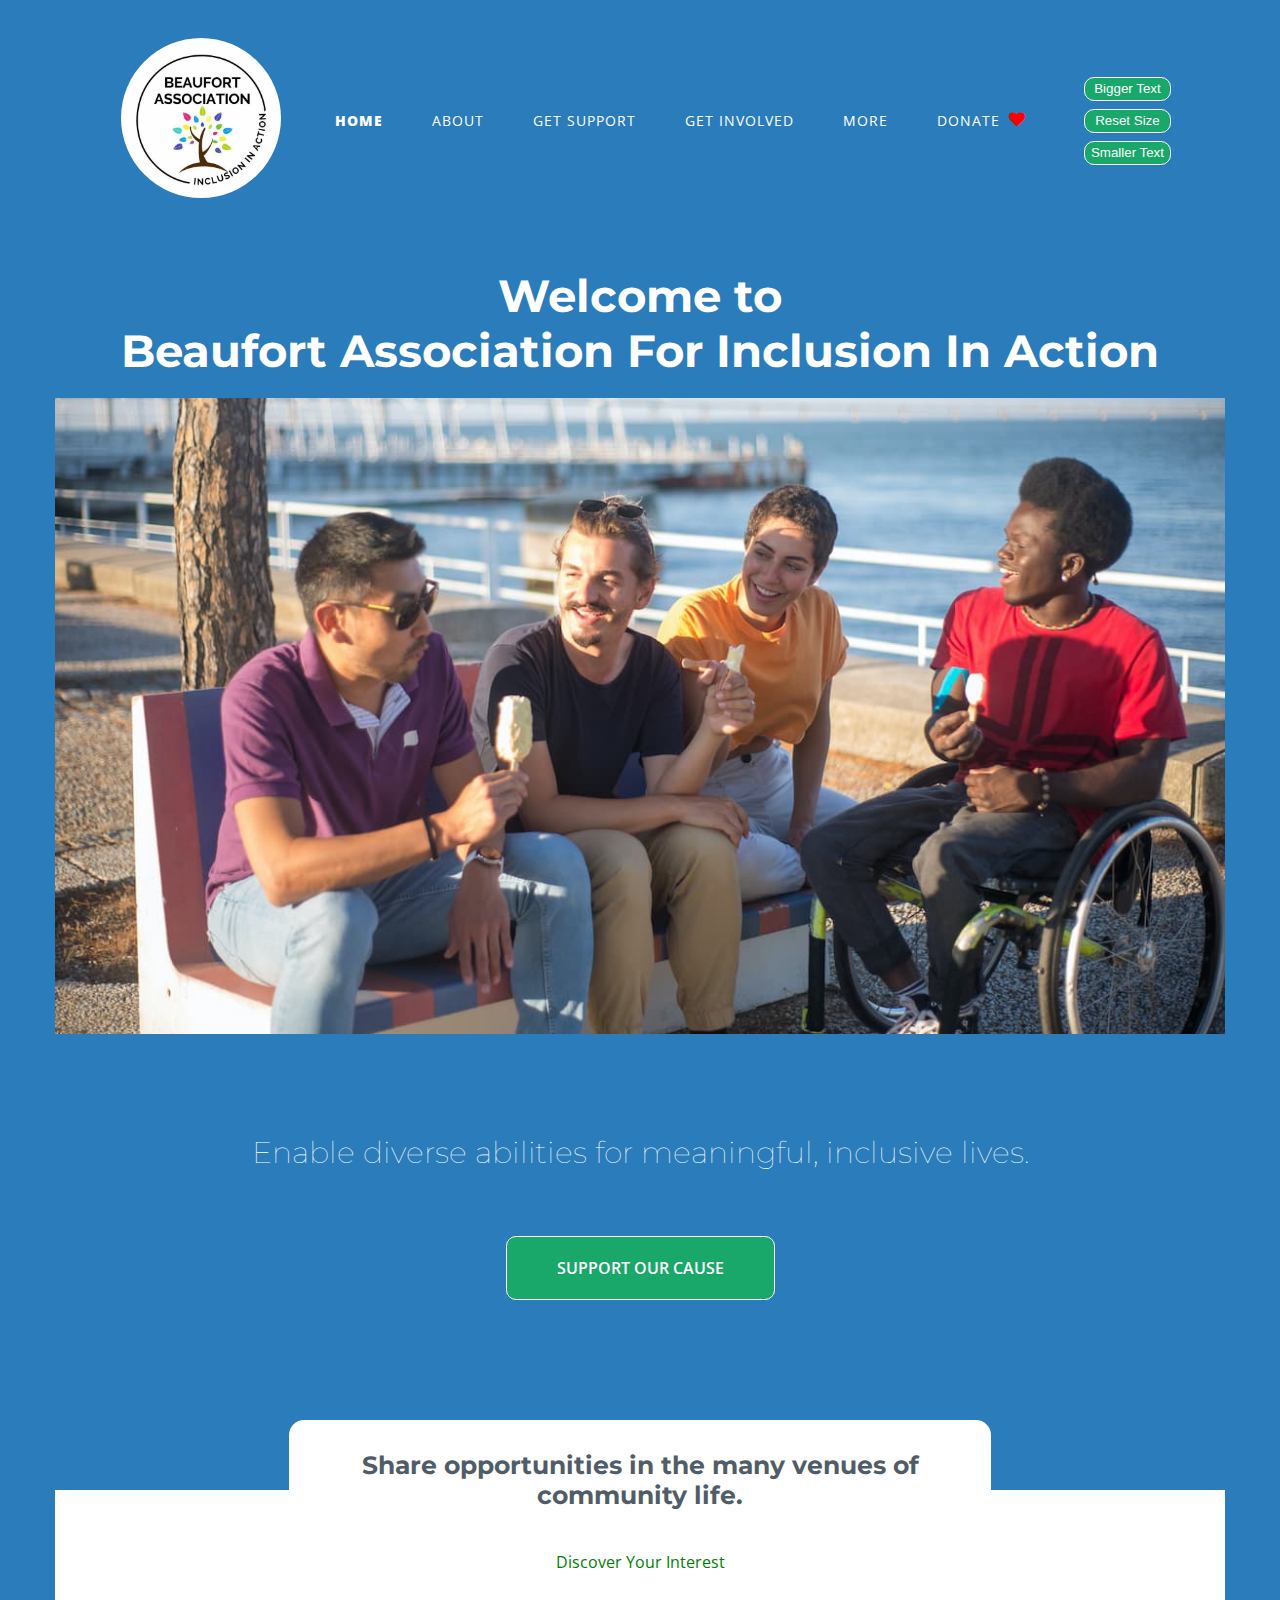
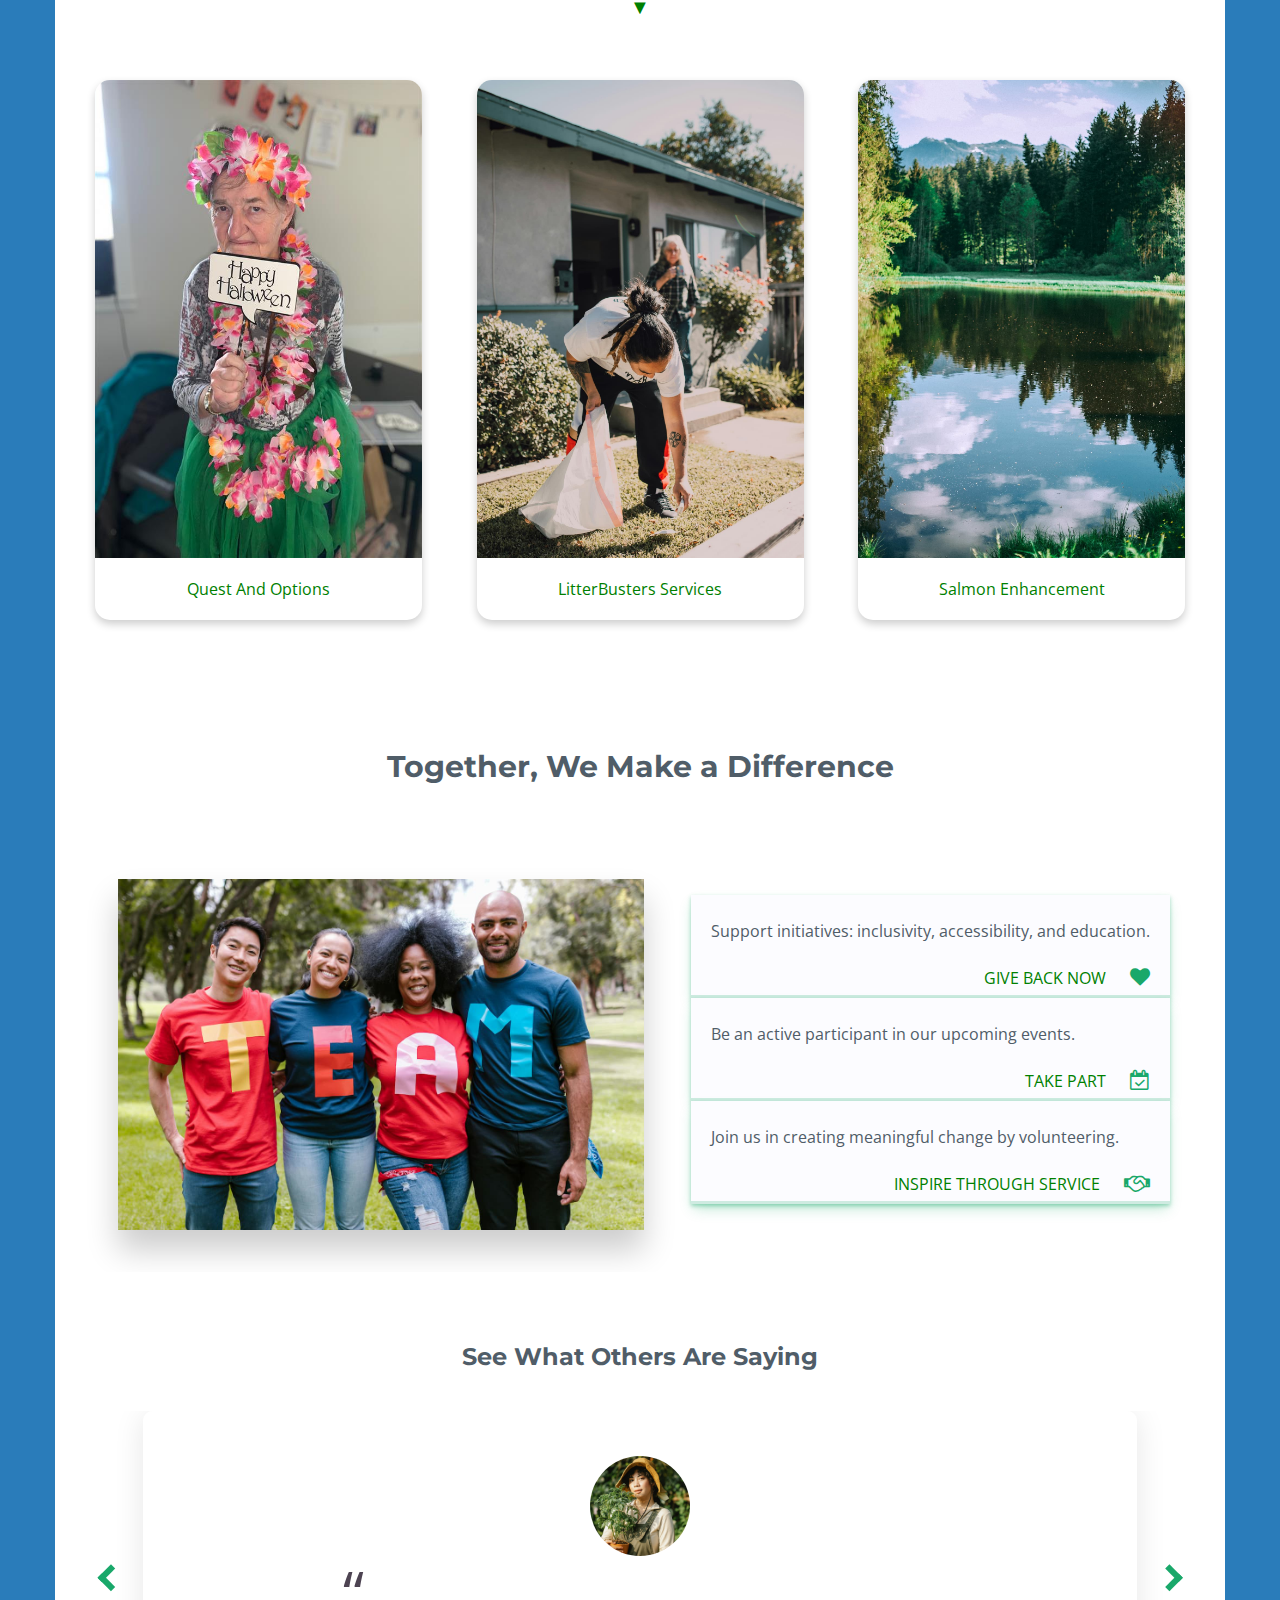
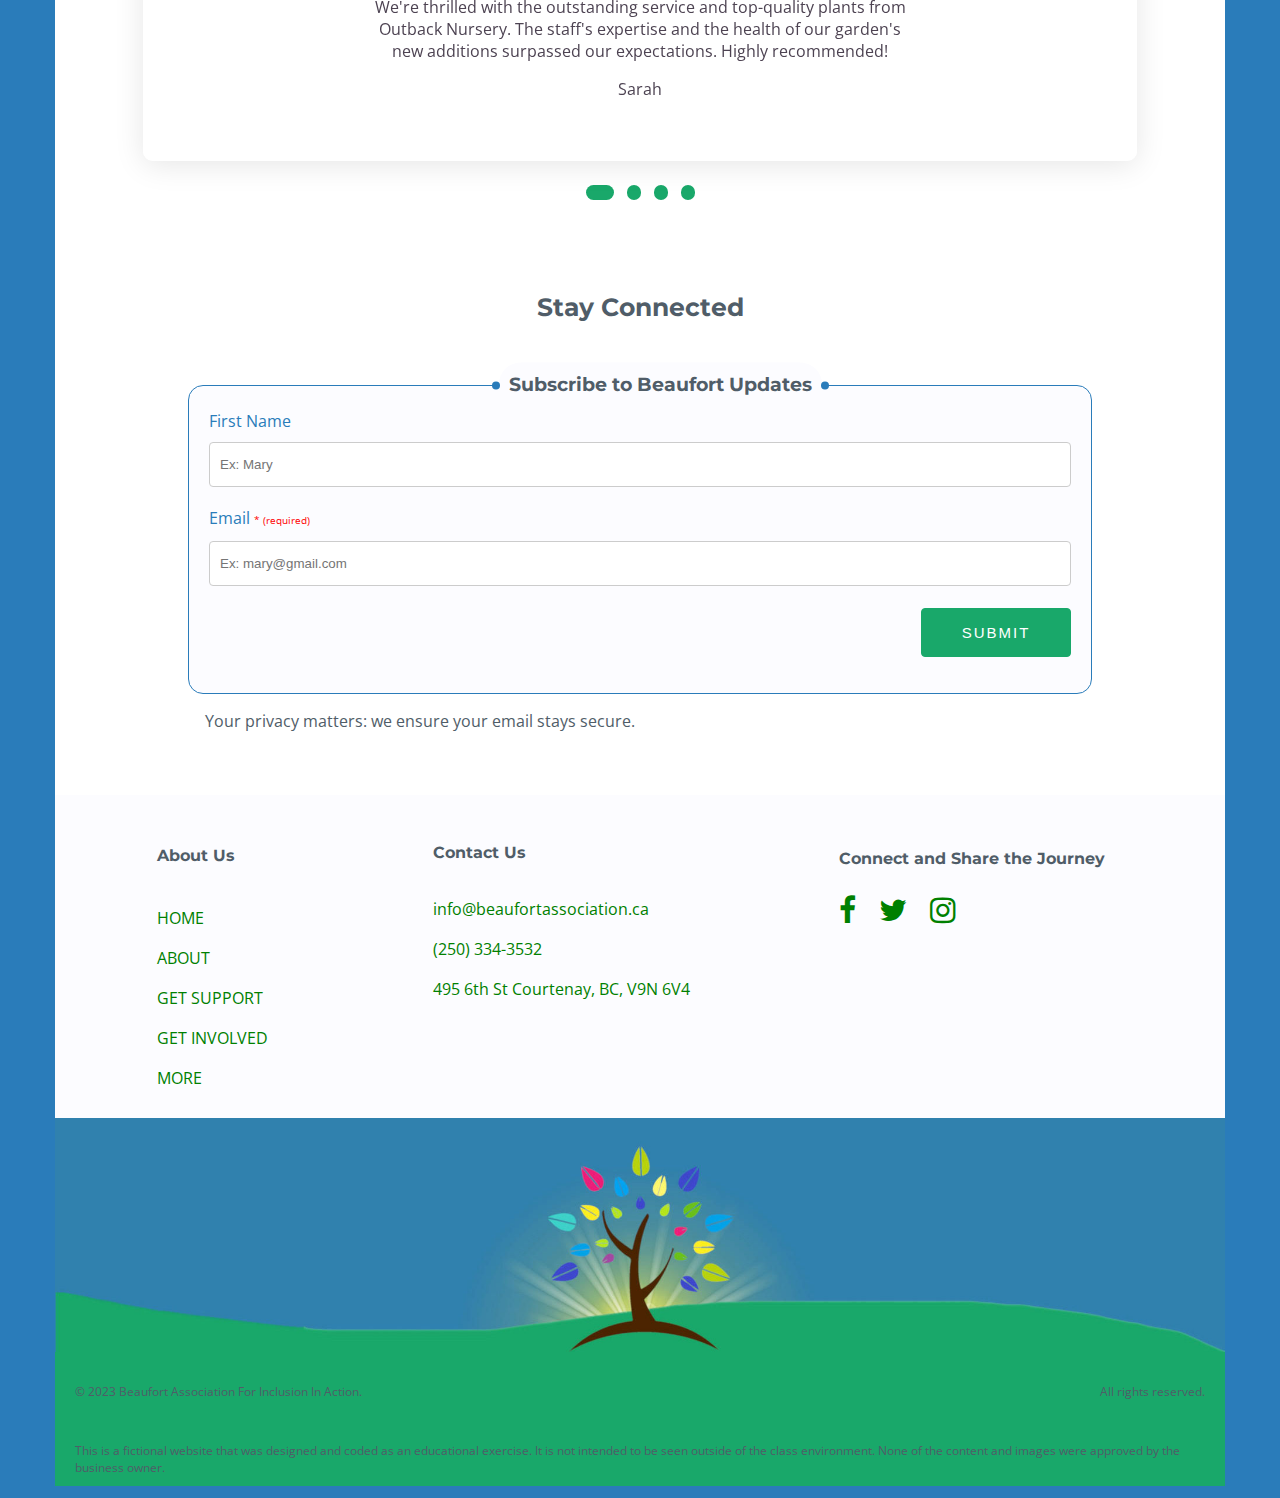
==== commit 6aae3c7a: "Add meta tag" ====
--- a/docs/index.html
+++ b/docs/index.html
@@ -3,6 +3,7 @@
   <head>
     <meta charset="UTF-8" >
     <meta name="viewport" content="width=device-width, initial-scale=1.0" >
+    <meta name="robots" content="noindex, nofollow">
     <!-- Link to Google Font Montserrat and Open Sans -->
     <link rel="preconnect" href="https://fonts.googleapis.com" >
     <link rel="preconnect" href="https://fonts.gstatic.com" crossorigin >
@@ -403,9 +404,11 @@
       }
     </script>
 
-  <button id="scroll-up" class="scroll-up" title="Go to top">
-    <i class="fa fa-arrow-up" aria-hidden="true"></i>
-  </button>
+    <!-- Button to scroll up -->
+    <button id="scroll-up" class="scroll-up" title="Go to top">
+        <!-- Arrow icon -->
+      <i class="fa fa-arrow-up" aria-hidden="true"></i>
+    </button>
     <script src="app.js"></script>
   </body>
 </html>
--- a/docs/style.css
+++ b/docs/style.css
@@ -541,6 +541,36 @@
   padding-bottom: 5rem;
 }
 
+
+/* Scroll Up Feature */
+
+.scroll-up {
+  display: none; /* Hide the button by default */
+  position: fixed; /* Position the button fixed on the viewport */
+  bottom: 20px; /* Distance from the bottom of the viewport */
+  right: 20px; /* Distance from the right of the viewport */
+  background-color: #fff; 
+  color: #0056b3;
+  border: 1px solid #0056b3; /* Add border to the button on mobile for visibility */
+  border-radius: 50%;
+  width: 40px; 
+  height: 40px; 
+  cursor: pointer; 
+}
+
+.scroll-up i {
+  /* Center the arrow icon vertically and horizontally */
+  position: absolute;
+  top: 50%;
+  left: 50%;
+  transform: translate(-50%, -50%);
+}
+
+.scroll-up:hover {
+  background-color: #008000; /* Button background color on hover */
+  color: #fff;
+}
+
 /* FOOTER SECTION */
 footer {
   margin-top: -2rem;
@@ -1223,6 +1253,11 @@
     margin-left: 13rem;
   }
 
+  /* Scroll to Top Feature */
+
+  .scroll-up {
+    border: none; /* Remove border from the button on desktop */
+  }
   /* FOOTER SECTION */
 
   footer {
